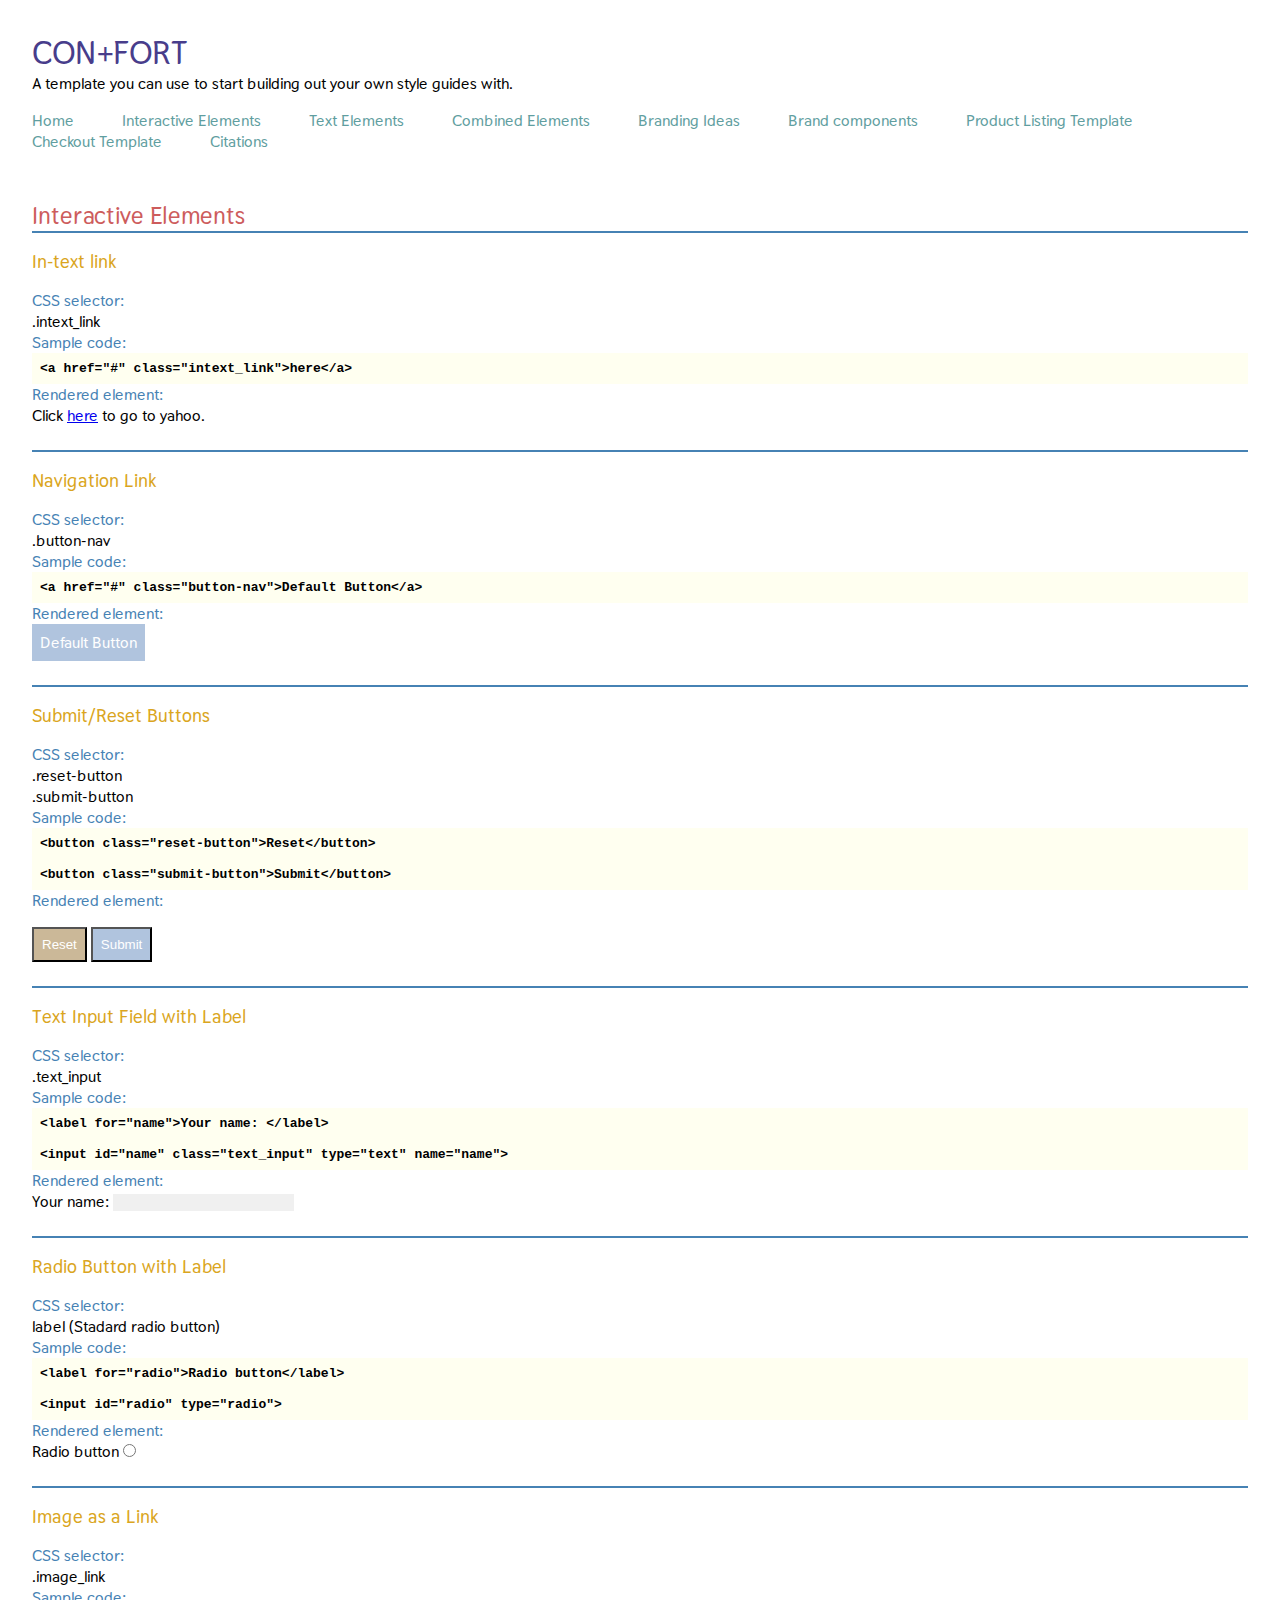
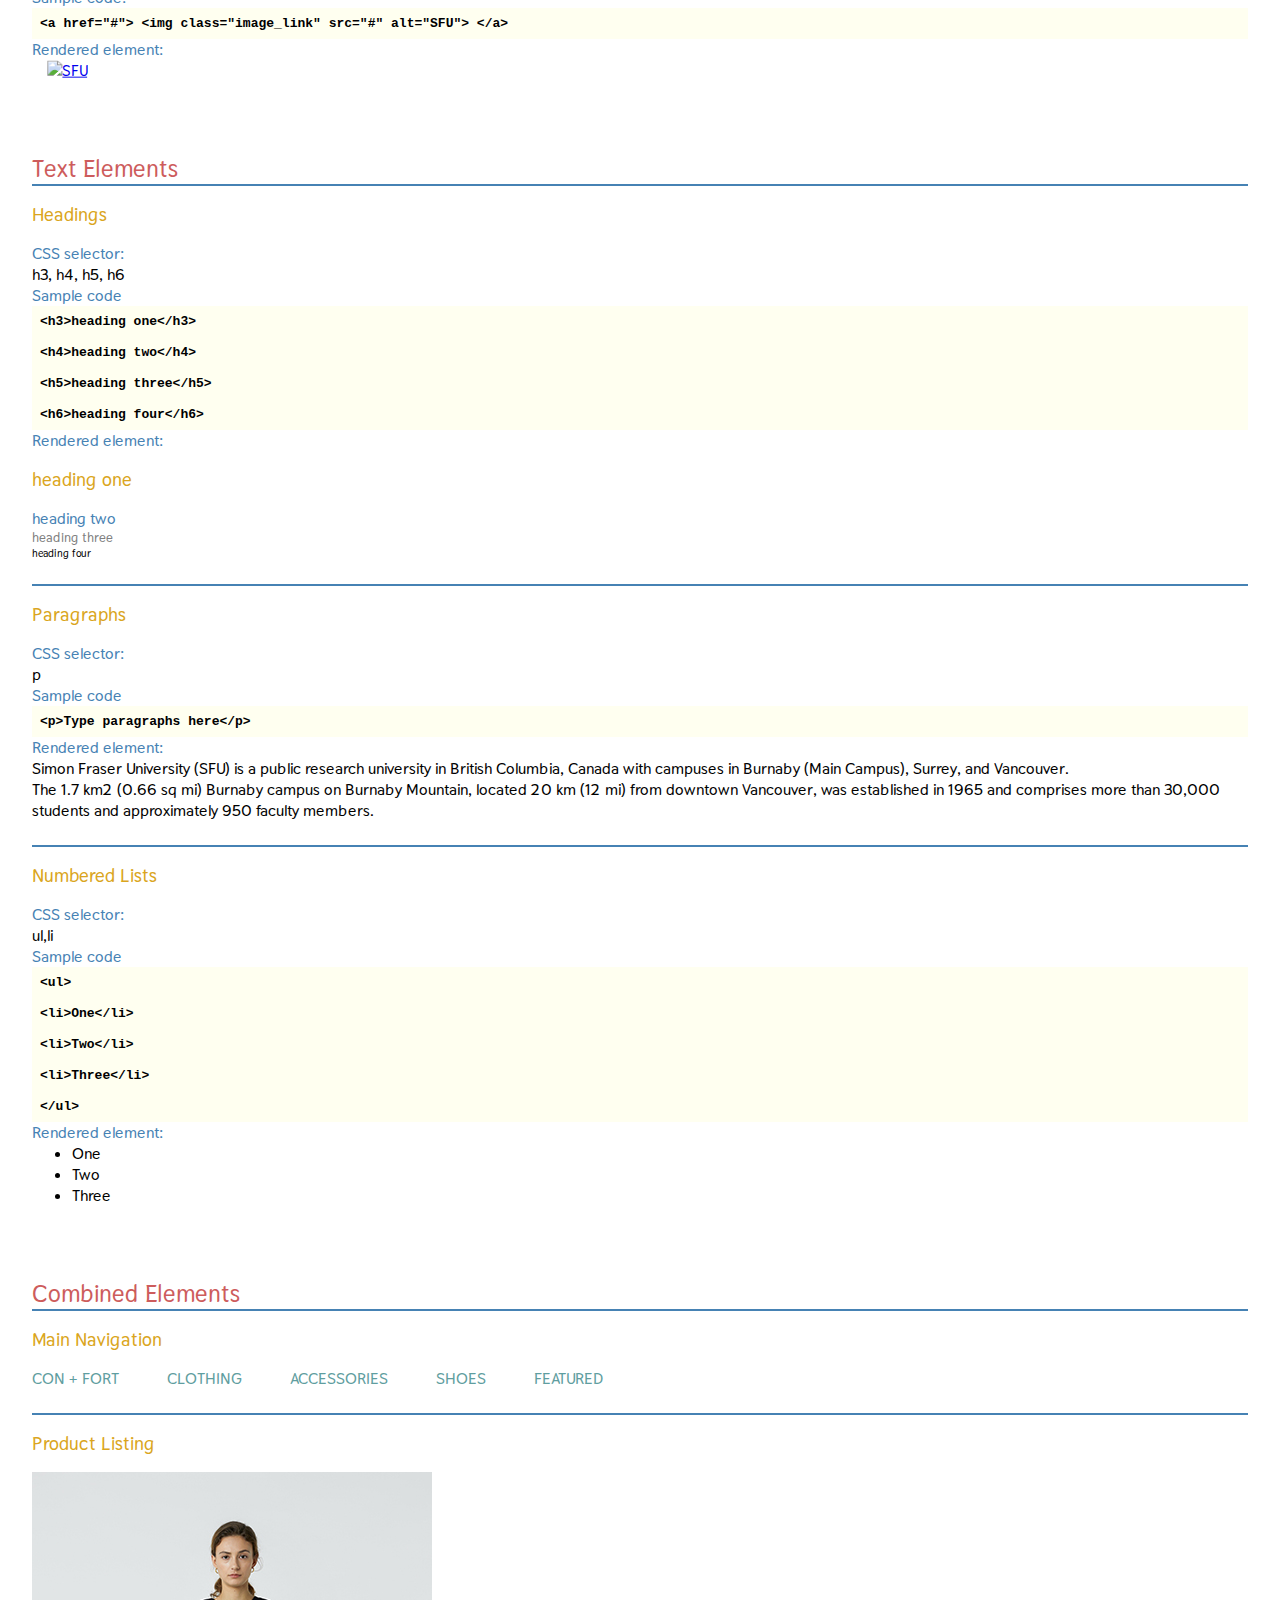
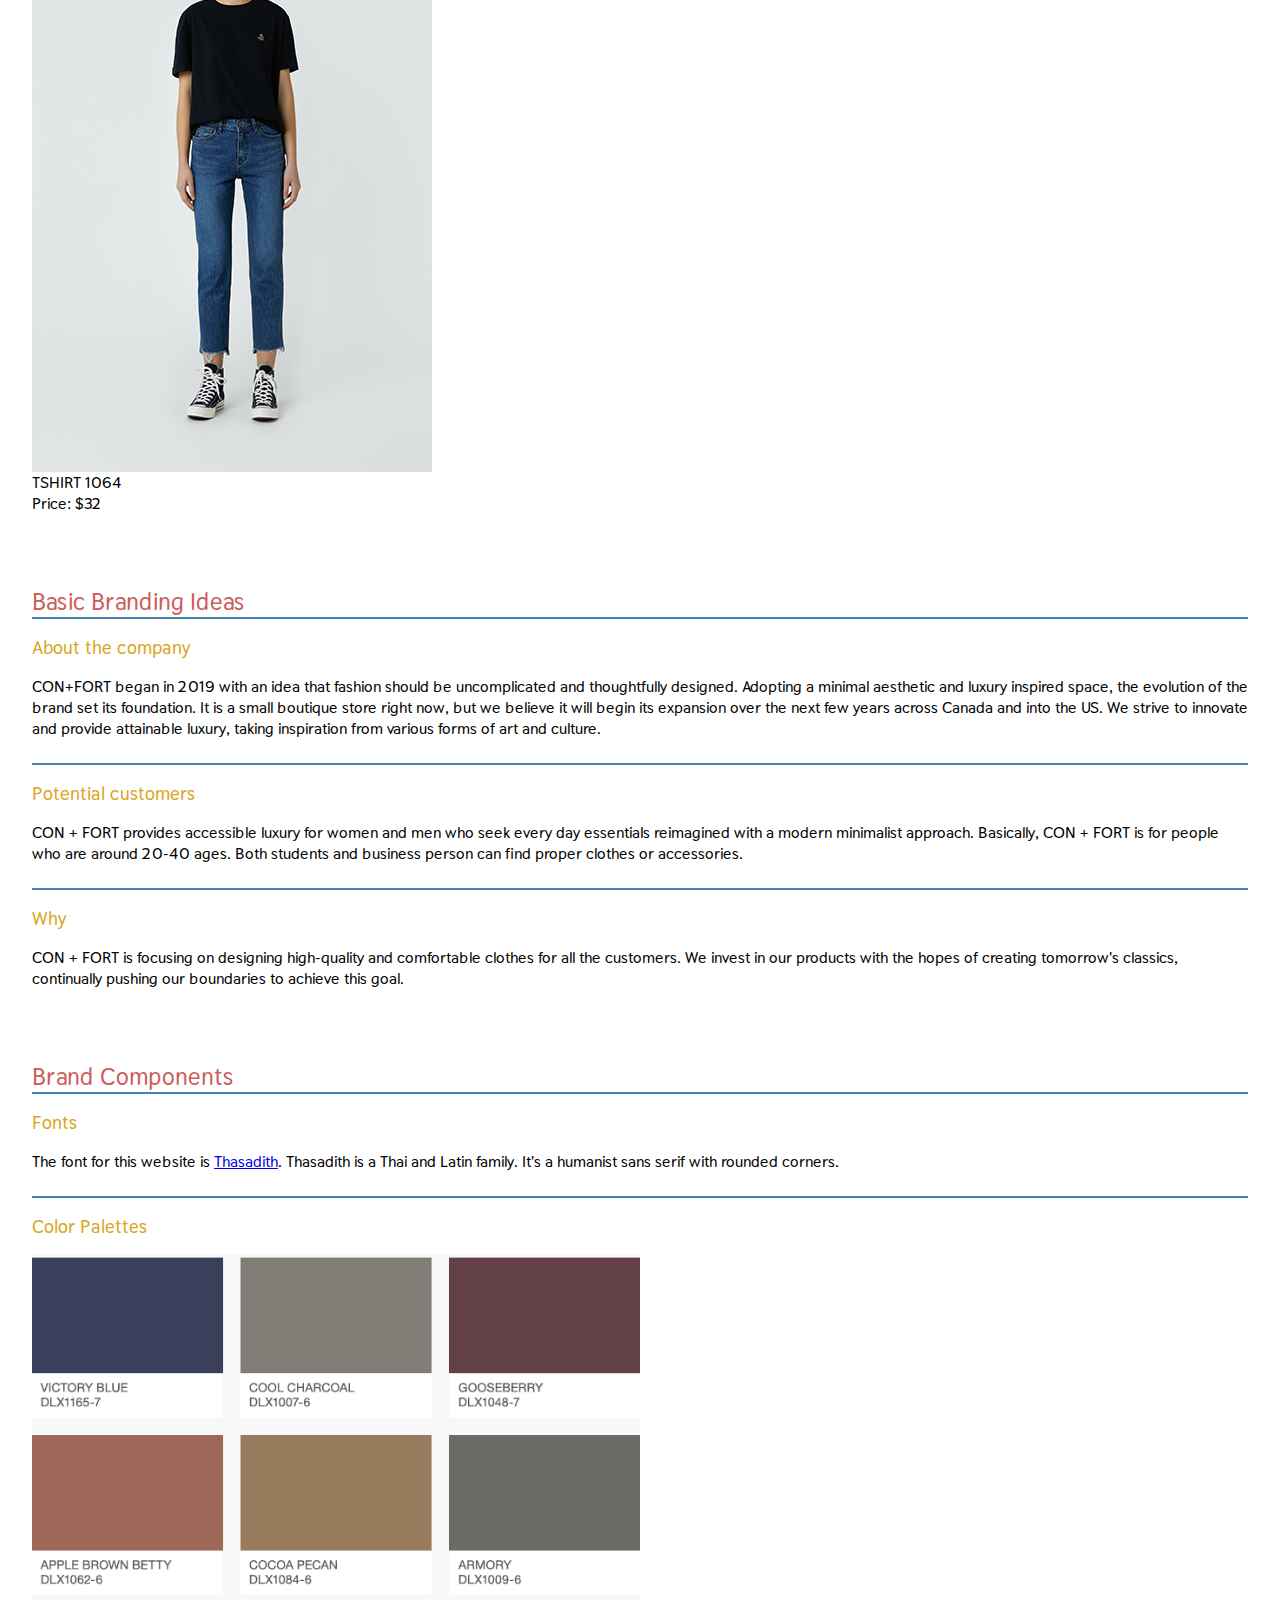
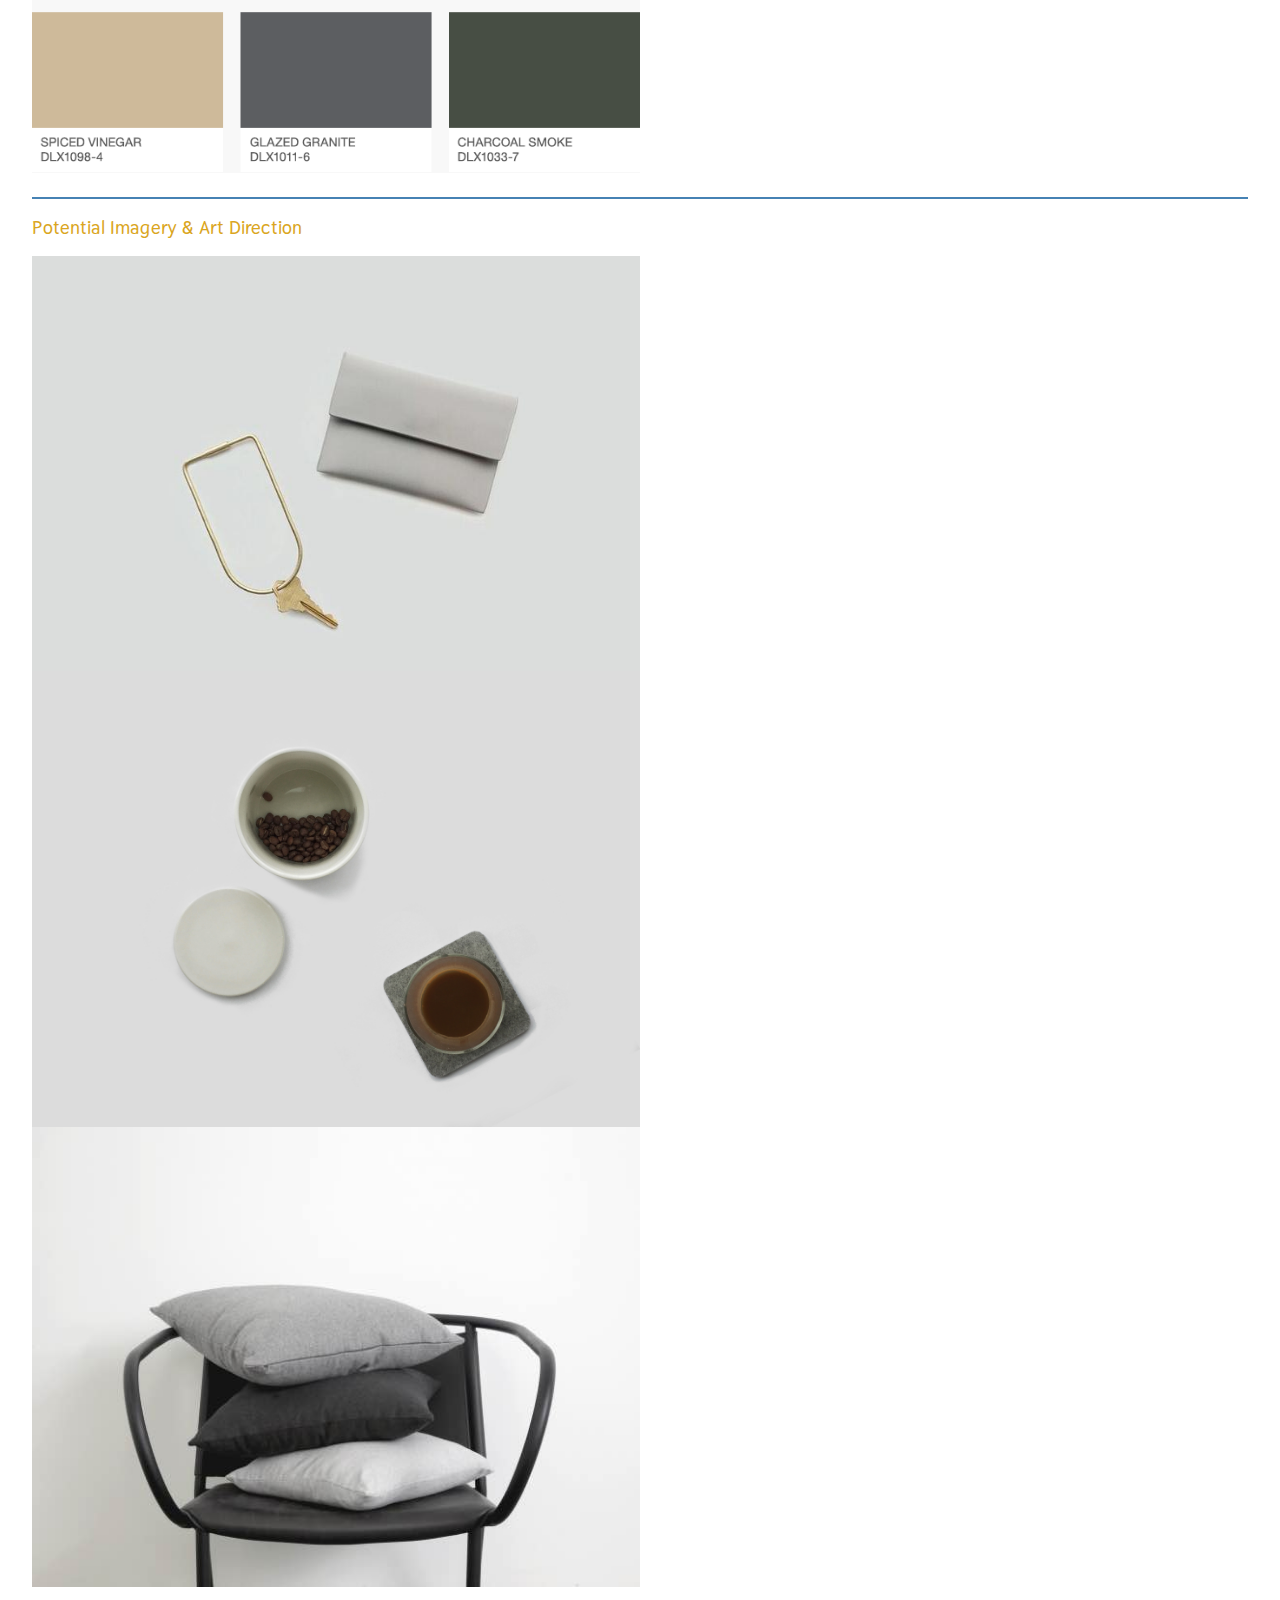
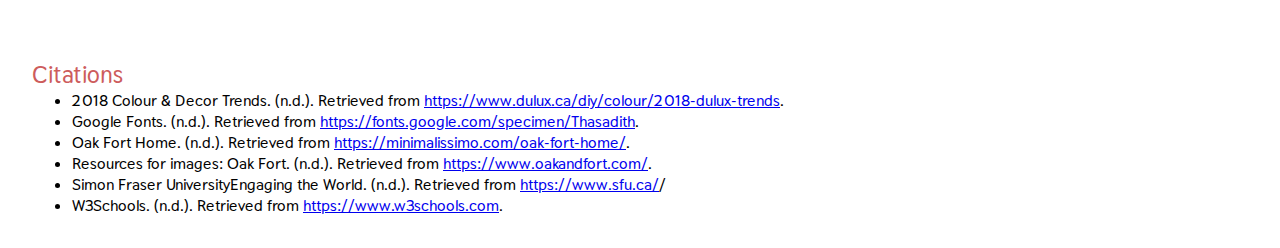
==== index.html @ d437ab84 "add p1 style guide" ====
<!DOCTYPE html>
<html lang="en">

<head>

  <meta charset="utf-8">
  <!-- <meta name="viewport" content="width=device-width, initial-scale=1.0"> -->
  <title>CON+FORT</title>

  <link href="css/main.css" rel="stylesheet">
  <link href="https://fonts.googleapis.com/css?family=Thasadith" rel="stylesheet">


</head>

<body>

  <header>
    <h1>CON+FORT</h1>

    <p>A template you can use to start building out your own style guides with.</p>

    <nav>
      <a href="index.html">Home</a>
      <a href="#interactive_elements">Interactive Elements</a>
      <a href="#text_elements">Text Elements</a>
      <a href="#combined_elements">Combined Elements</a>
      <a href="#branding_ideas">Branding Ideas</a>
      <a href="#brand_components">Brand components</a>
      <a href="product.html">Product Listing Template</a>
      <a href="checkout.html">Checkout Template</a>
      <a href="#citations">Citations</a>
    </nav>
  </header>

  <!--CITATIONS: TEXT:https://en.wikipedia.org/wiki/Simon_Fraser_University
  TUTORIALS:https://www.w3schools.com/html/html_links.asp-->
  <!-- INTERACTIVE ELEMENTS SECTION // -->
  <section id="interactive_elements">
    <h2>Interactive Elements</h2>


    <section class="element">
      <h3>In-text link</h3>
      <h4>CSS selector:</h4>
      <p>.intext_link</p>
      <h4>Sample code:</h4>
      <code>&lt;a href="#" class="intext_link"&gt;here&lt;/a&gt;</code>
      <h4>Rendered element:</h4>
      <!-- AN IN-TEXT LINK TO YAHOO.COM // -->
      <p>Click <a href="http://www.yahoo.com" class="intext_link">here</a> to go to yahoo.</p>
    </section>


    <!-- Default Button styling section -->
    <section class="element">

      <h3>Navigation Link</h3>

      <h4>CSS selector:</h4>
      <p>.button-nav</p>

      <h4>Sample code:</h4>
      <code>&lt;a href="#" class="button-nav"&gt;Default Button&lt;/a&gt;</code>

      <h4>Rendered element:</h4>
      <a href="#" class="button-nav">Default Button</a>

    </section>


    <section class="element">
      <h3>Submit/Reset Buttons</h3>
      <h4>CSS selector:</h4>
      <p>.reset-button</p>
      <p>.submit-button</p>

      <h4>Sample code:</h4>
      <code>&lt;button class="reset-button"&gt;Reset&lt;/button&gt;</code>
      <code>&lt;button class="submit-button"&gt;Submit&lt;/button&gt;</code>

      <h4>Rendered element:</h4>
      <button class="reset-button"> Reset </button>
      <button class="submit-button"> Submit </button>
    </section>


    <section class="element">
      <h3>Text Input Field with Label</h3>
      <h4>CSS selector:</h4>
      <p>.text_input</p>
      <h4>Sample code:</h4>
      <code>&lt;label for="name"&gt;Your name: &lt;/label&gt;</code>
      <code>&lt;input  id="name" class="text_input" type="text" name="name"&gt;</code>
      <h4>Rendered element:</h4>
      <!--ADD A LABEL TO ENTER YOUR NAME -->
      <label for="name">Your name:  </label>
      <input id="name" class="text_input" type="text" name="name">
    </section>


    <section class="element">
      <h3>Radio Button with Label</h3>
      <h4>CSS selector:</h4>
      <p>label (Stadard radio button)</p>
      <h4>Sample code:</h4>
      <code>&lt;label for="radio"&gt;Radio button&lt;/label&gt;</code>
      <code>&lt;input id="radio" type="radio"&gt;</code>
      <h4>Rendered element:</h4>
      <label for="radio">Radio button</label>
      <input id="radio" type="radio">
    </section>


    <section class="element">
      <h3>Image as a Link</h3>
      <h4>CSS selector:</h4>
      <p>.image_link</p>
      <h4>Sample code:</h4>
      <code>&lt;a href="#"&gt; &lt;img class="image_link" src="#" alt="SFU"&gt; &lt;/a&gt;</code>
      <h4>Rendered element:</h4>
      <!--A LINK TO SFU-->
      <a href="http://www.sfu.ca">
        <img class="image_link" src="http://www.cs.sfu.ca/~mark/sfu_logo.jpg" alt="SFU">
      </a>
    </section>
  </section>
  <!-- // INTERACTIVE ELEMENTS SECTION -->



  <!-- TEXT ELEMENTS SECTION // -->
  <section id="text_elements">
    <h2>Text Elements</h2>
    <!--FOUR HEADINGS-->
    <section class="element">
      <h3>Headings</h3>
      <h4>CSS selector:</h4>
      <p>h3, h4, h5, h6</p>
      <h4>Sample code</h4>
      <code>&lt;h3&gt;heading one&lt;/h3&gt;</code>
      <code>&lt;h4&gt;heading two&lt;/h4&gt;</code>
      <code>&lt;h5&gt;heading three&lt;/h5&gt;</code>
      <code>&lt;h6&gt;heading four&lt;/h6&gt;</code>
      <h4>Rendered element:</h4>
      <h3>heading one</h3>
      <h4>heading two</h4>
      <h5>heading three</h5>
      <h6>heading four</h6>
    </section>

    <section class="element">
      <h3>Paragraphs</h3>
      <h4>CSS selector:</h4>
      <p>p</p>
      <h4>Sample code</h4>
      <code>&lt;p&gt;Type paragraphs here&lt;/p&gt;</code>
      <h4>Rendered element:</h4>
      <p>Simon Fraser University (SFU) is a public research university in British Columbia, Canada with campuses in Burnaby (Main Campus), Surrey, and Vancouver. </p>
      <p>The 1.7 km2 (0.66 sq mi) Burnaby campus on Burnaby Mountain, located 20 km (12 mi) from downtown Vancouver, was established in 1965 and comprises more than 30,000 students and approximately 950 faculty members.  </p>
    </section>

    <section class="element">
      <h3>Numbered Lists</h3>
      <h4>CSS selector:</h4>
      <p>ul,li</p>
      <h4>Sample code</h4>
      <code>&lt;ul&gt;</code>
      <code>&lt;li&gt;One&lt;/li&gt;</code>
      <code>&lt;li&gt;Two&lt;/li&gt;</code>
      <code>&lt;li&gt;Three&lt;/li&gt;</code>
      <code>&lt;/ul&gt;</code>
      <h4>Rendered element:</h4>
      <ul>
        <li>One</li>
        <li>Two</li>
        <li>Three</li>
      </ul>
    </section>

  </section>
  <!-- // TEXT ELEMENTS SECTION -->



  <!-- COMBINED ELEMENTS SECTION // -->
  <section id="combined_elements">
    <h2>Combined Elements</h2>

    <section class="element">
      <h3>Main Navigation</h3>
      <nav>
        <a href="#interactive_elements">CON + FORT</a>
        <a href="#interactive_elements">CLOTHING</a>
        <a href="#interactive_elements">ACCESSORIES</a>
        <a href="#interactive_elements">SHOES</a>
        <a href="#interactive_elements">FEATURED</a>

      </nav>
    </section>

    <section class="element">
      <h3 id = "product_listing">Product Listing</h3>
      <img src="img/TShirt_Black.jpg" alt="Black T-shirt" >
      <p>TSHIRT 1064</p>
      <p>Price: $32</p>
    </section>

  </section>
  <!-- // COMBINED ELEMENTS SECTION -->

  <section id="branding_ideas">
    <h2>Basic Branding Ideas</h2>
    <section class = "element">
      <h3>About the company</h3>
      <p><b>CON+FORT</b> began in 2019 with an idea that fashion should be uncomplicated and thoughtfully designed. Adopting a minimal aesthetic and luxury inspired space, the evolution of the brand set its foundation. It is a small boutique store right now, but we believe it will begin its expansion over the next few years across Canada and into the US. We strive to innovate and provide attainable luxury, taking inspiration from various forms of art and culture.
      </p>
    </section>

    <section class = "element">
      <h3>Potential customers</h3>
      <p>CON + FORT provides accessible luxury for women and men who seek every day essentials reimagined with a modern minimalist approach. Basically, CON + FORT is for people who are around 20-40 ages. Both students and business person can
        find proper clothes or accessories.</p>
      </section>

      <section class = "element">
        <h3>Why</h3>
        <p>CON + FORT is focusing on designing high-quality and comfortable clothes for all the customers. We invest in our products with the hopes of creating tomorrow's classics, continually pushing our boundaries to achieve this goal.  </p>
      </section>
    </section>

    <section id="brand_components">
      <h2>Brand Components</h2>

      <section class = "element">
        <h3>Fonts</h3>
        <p>The font for this website is <a href = "https://fonts.google.com/specimen/Thasadith"><b>Thasadith</b></a>. Thasadith is a Thai and Latin family. It's a humanist sans serif with rounded corners.</p>
      </section>

      <section class = "element">
        <h3>Color Palettes</h3>
        <img src="img/color_palette.png" alt="Color Palette">
      </section>

      <section class = "element">
        <h3>Potential Imagery & Art Direction</h3>
        <img src="img/direction1.jpg" alt="art direction">
        <img src="img/direction2.jpg" alt="art direction">
        <img src="img/direction3.jpg" alt="art direction">
      </section>
    </section>


    <section id="citations">
      <h2>Citations</h2>

      <ul>
        <li>2018 Colour & Decor Trends. (n.d.). Retrieved from <a href="https://www.dulux.ca/diy/colour/2018-dulux-trends">https://www.dulux.ca/diy/colour/2018-dulux-trends</a>.</li>
        <li>Google Fonts. (n.d.). Retrieved from <a href="https://fonts.google.com/specimen/Thasadith">https://fonts.google.com/specimen/Thasadith</a>.</li>
        <li>Oak Fort Home. (n.d.). Retrieved from <a href="https://minimalissimo.com/oak-fort-home/">https://minimalissimo.com/oak-fort-home/</a>.</li>
        <li>Resources for images: Oak Fort. (n.d.). Retrieved from  <a href="https://www.oakandfort.com/">https://www.oakandfort.com/</a>.</li>
        <li>Simon Fraser UniversityEngaging the World. (n.d.). Retrieved from <a href="https://www.sfu.ca/">https://www.sfu.ca/</a>/</li>
        <li>W3Schools. (n.d.). Retrieved from  <a href="https://www.w3schools.com">https://www.w3schools.com</a>.</li>
      </ul>

    </section>



  </body>
  </html>
---- css/main.css ----
/*
  STYLE GUIDE STYLING
  Default styling for the style guide
*/
*, *::after, *::before {
  margin: 0;
  box-sizing: border-box;
}

body {
  font-family: 'Thasadith', sans-serif;
  font-weight: bolder;
  padding: 2rem;
}
nav {
  margin-top: 1rem;
  display: flex;
  flex-wrap: wrap;
}
nav a {
  color: rgb(95, 158, 160);
  text-decoration: none;
  margin-right: 3rem;
  font-weight: bold;
  font-size: 1rem;
  display: inline-block;
}

nav a:hover, nav a:focus {
  color: rgb(100,149,210);
  text-decoration: underline;
}

.intext_link:hover, .intext_link:focus {
  color: rgb(0, 139, 139);
  text-decoration: underline;
}

.element {
  padding-bottom: 1.5rem;
  border-top-width: 0.15rem;
  border-top-style:double;
  border-top-color: rgb(70, 130, 180);

}

h1 {
  font-weight: bold;
  color: rgb(72,61,139);
}

h2 {
  margin-top: 3rem;
  color: rgb(205,92,92);
}

h3 {
  margin-top: 1rem;
  margin-bottom: 1rem;
  color: rgb(218,165,32);
}

h4 {
  /* margin-bottom: 0.25rem; */
  color: rgb(70, 130, 180);
}

h5 {
  color: rgb(128,128,128);
}
p {
  margin-top: 0;

}

code {
  background-color: rgb(255, 255, 240);
  padding: 0.5rem;
  display: block;
}

/*
  INTERACTIVE ELEMENTS -------------------
*/

/* Styling for the navigation button */
button {
  margin-top: 1rem;
}
.button-nav {
  display: inline-block;
  padding: 0.5rem;
  color: white;
  background-color: rgb(176, 196, 222);
  text-decoration: none;
  transition-property: background-color;
  transition-duration: 0.5s;
}

.button-nav:hover, .button-nav:focus {
  background-color: rgb(200,200,200);
}

.reset-button {
  display: inline-block;
  padding: 0.5rem;
	color: white;
	background-color: rgb(203, 184, 152);
	text-decoration: none;
  transition-property: background-color;
	transition-duration: 0.5s;
}

.reset-button:hover, .reset-button:active, .reset-button:focus {
	background-color: rgb(173,216,230);
	border-radius: 0.4rem;
}

.submit-button{
  display: inline-block;
  padding: 0.5rem;
	color: white;
	background-color: rgb(176, 196, 222);
	text-decoration: none;
  transition-property: background-color;
	transition-duration: 0.5s;
}

.submit-button:hover, .submit-button:active, .submit-button:focus {
	background-color: rgb(173,216,230);
	border-radius: 0.4rem;
}

.image_link {
  transition: transform 0.5s;
  transform: scale(0.95);
}

.image_link:hover, .image_link:focus{
  transform: scale(1);
}

img {
  max-width: 50%;
  height: auto;
  display: block;
}

div {
  margin-bottom: 0.5rem;
  display:block;
}

/*Animation of text input */
.text_input {
  border: 0;
  background: rgb(240,240,240);
}

.text_input:hover, .text_input:focus {
  background: rgb(240,248,255);
}

.product{
  margin-top:  2rem;
  margin-bottom: 1rem;
}

.checkout {
  margin-top: 2rem;
  padding: 2rem;
  /* width: 220px;
  height: 320px; */
  background-color: rgb(240,248,255);
}

.checkout-content {
  display: block;
}
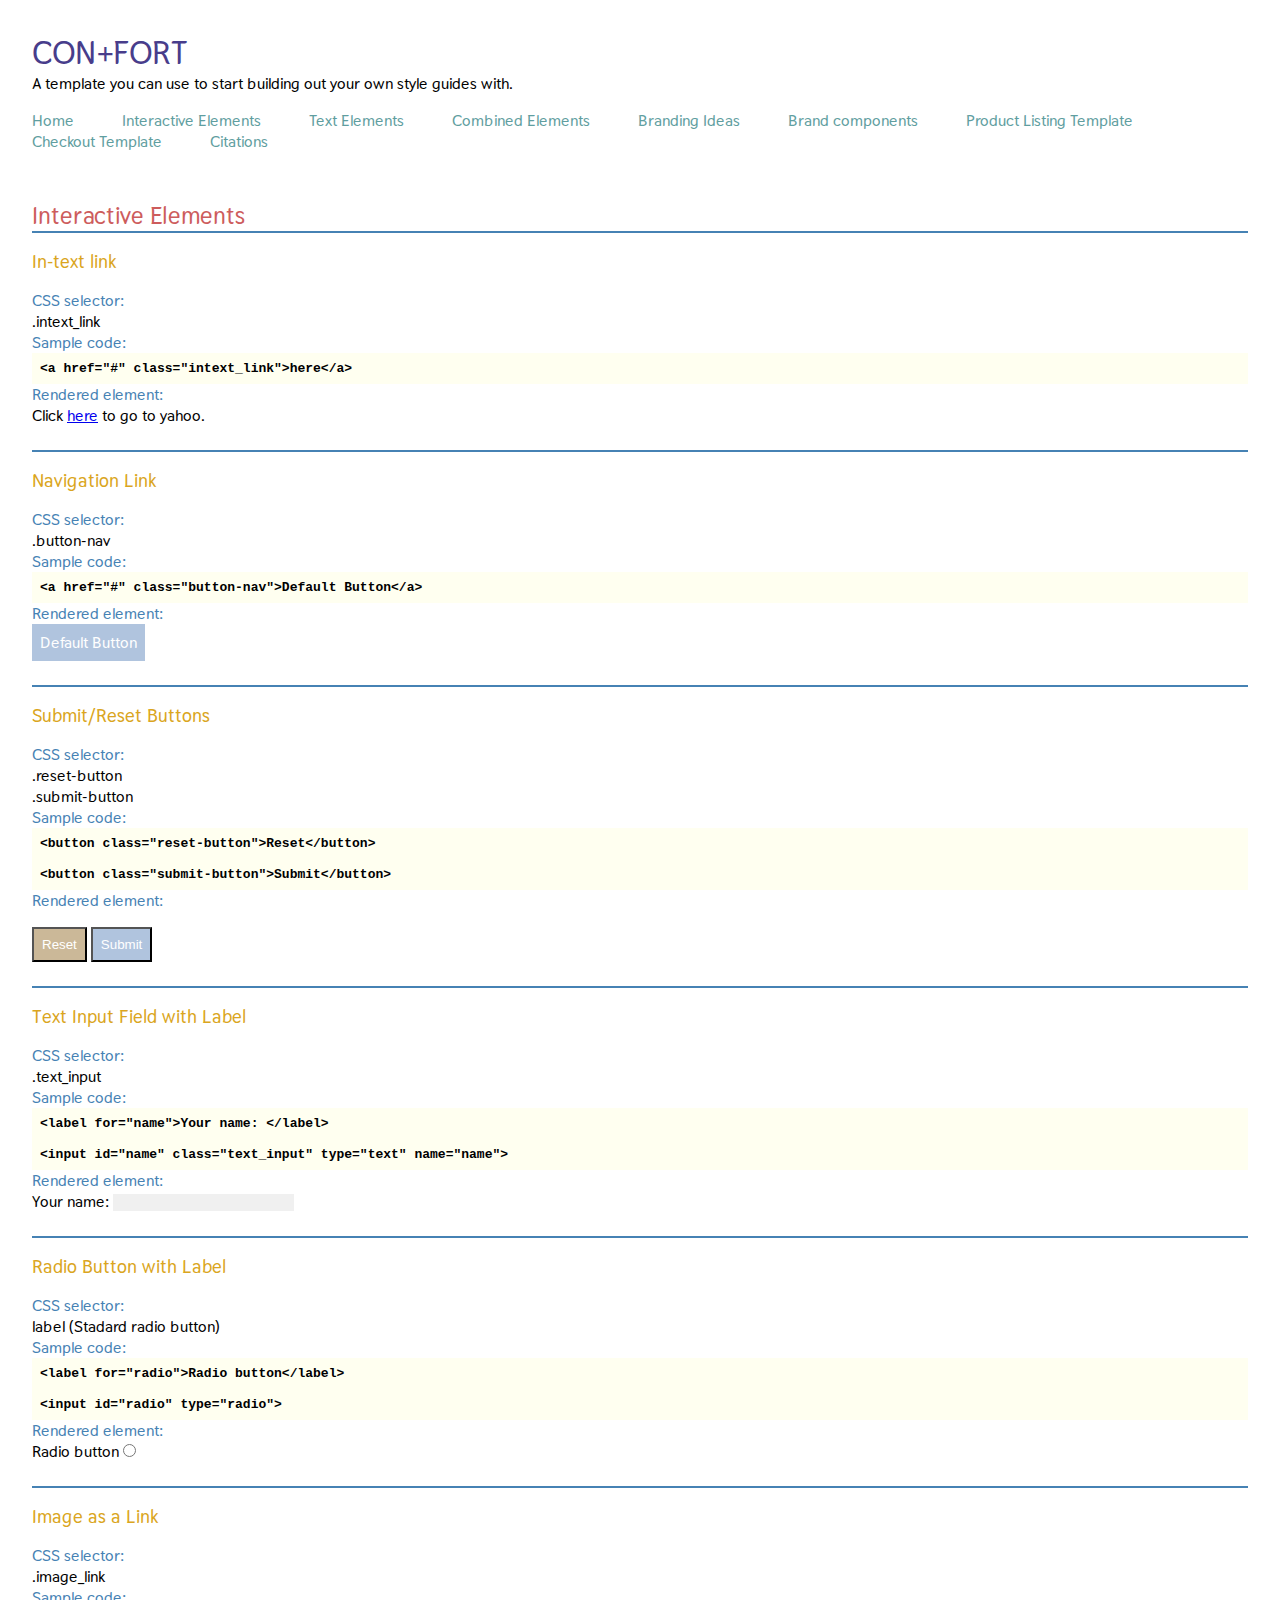
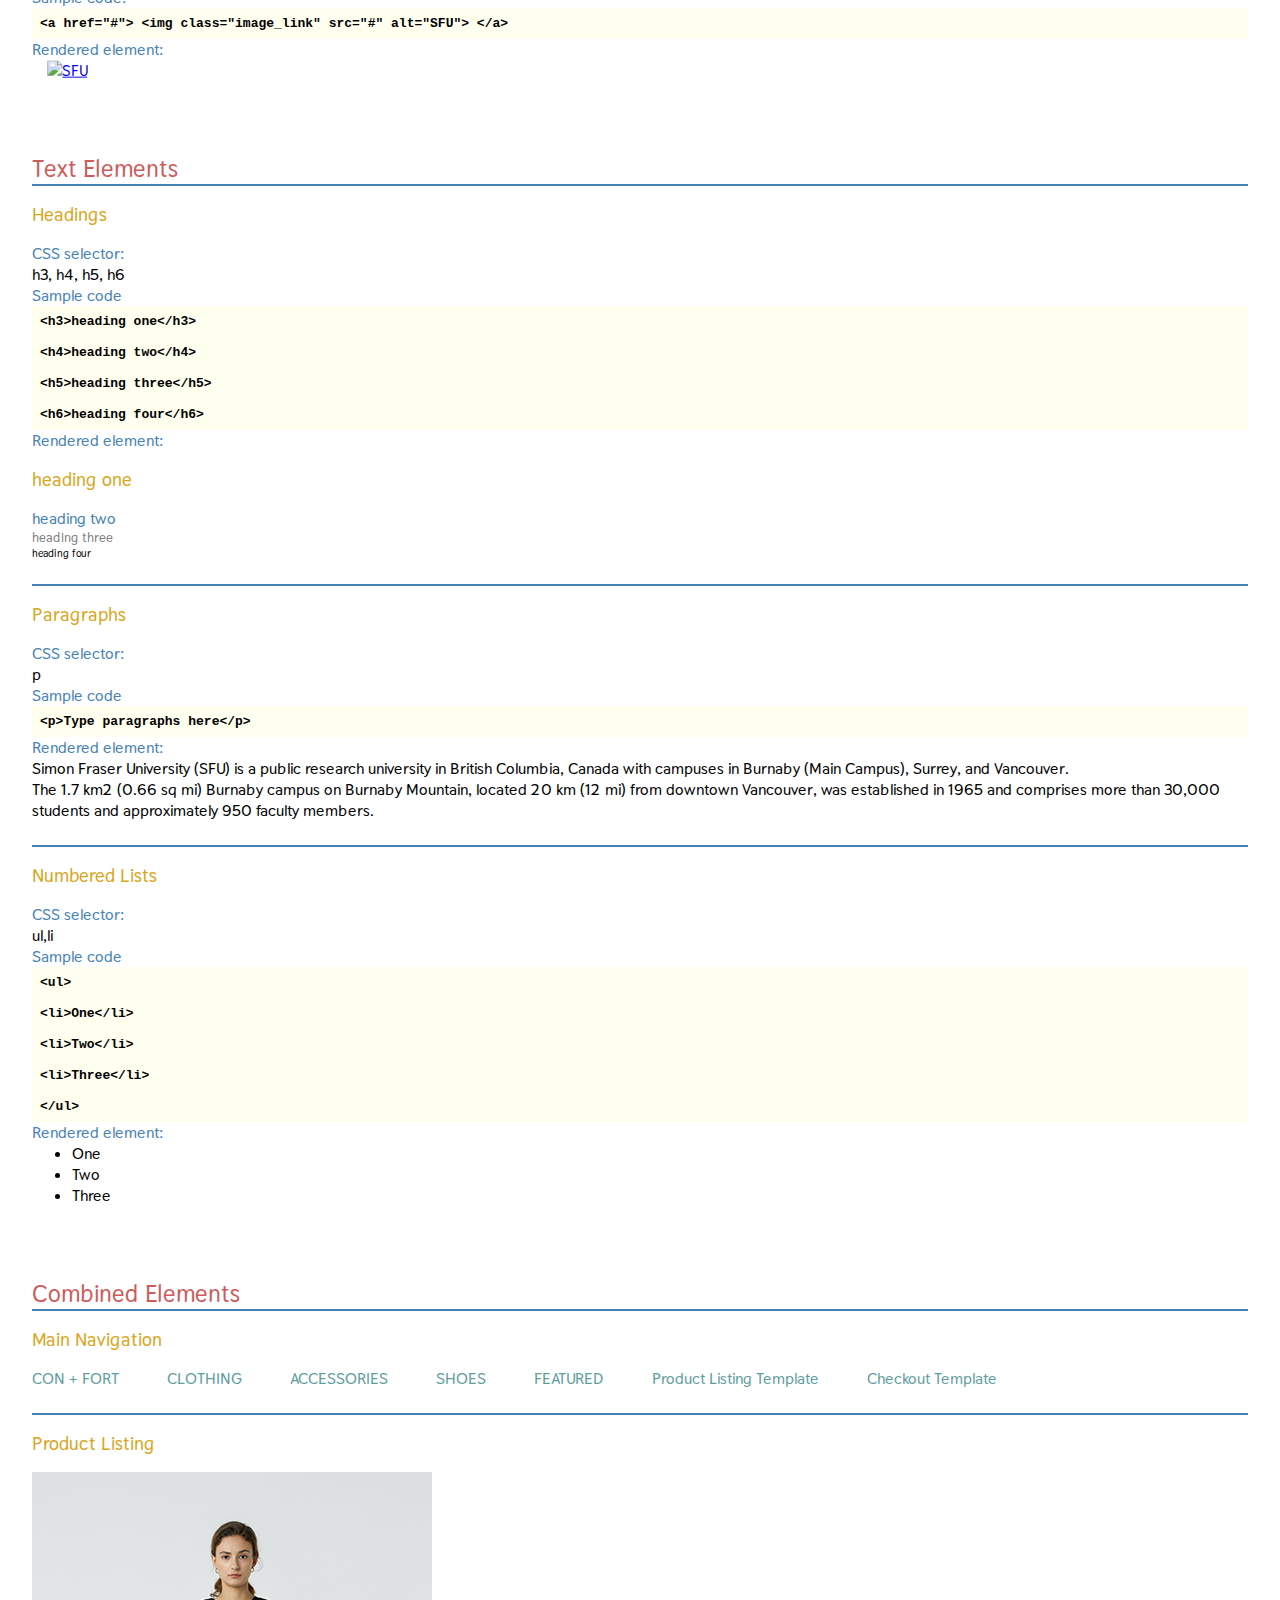
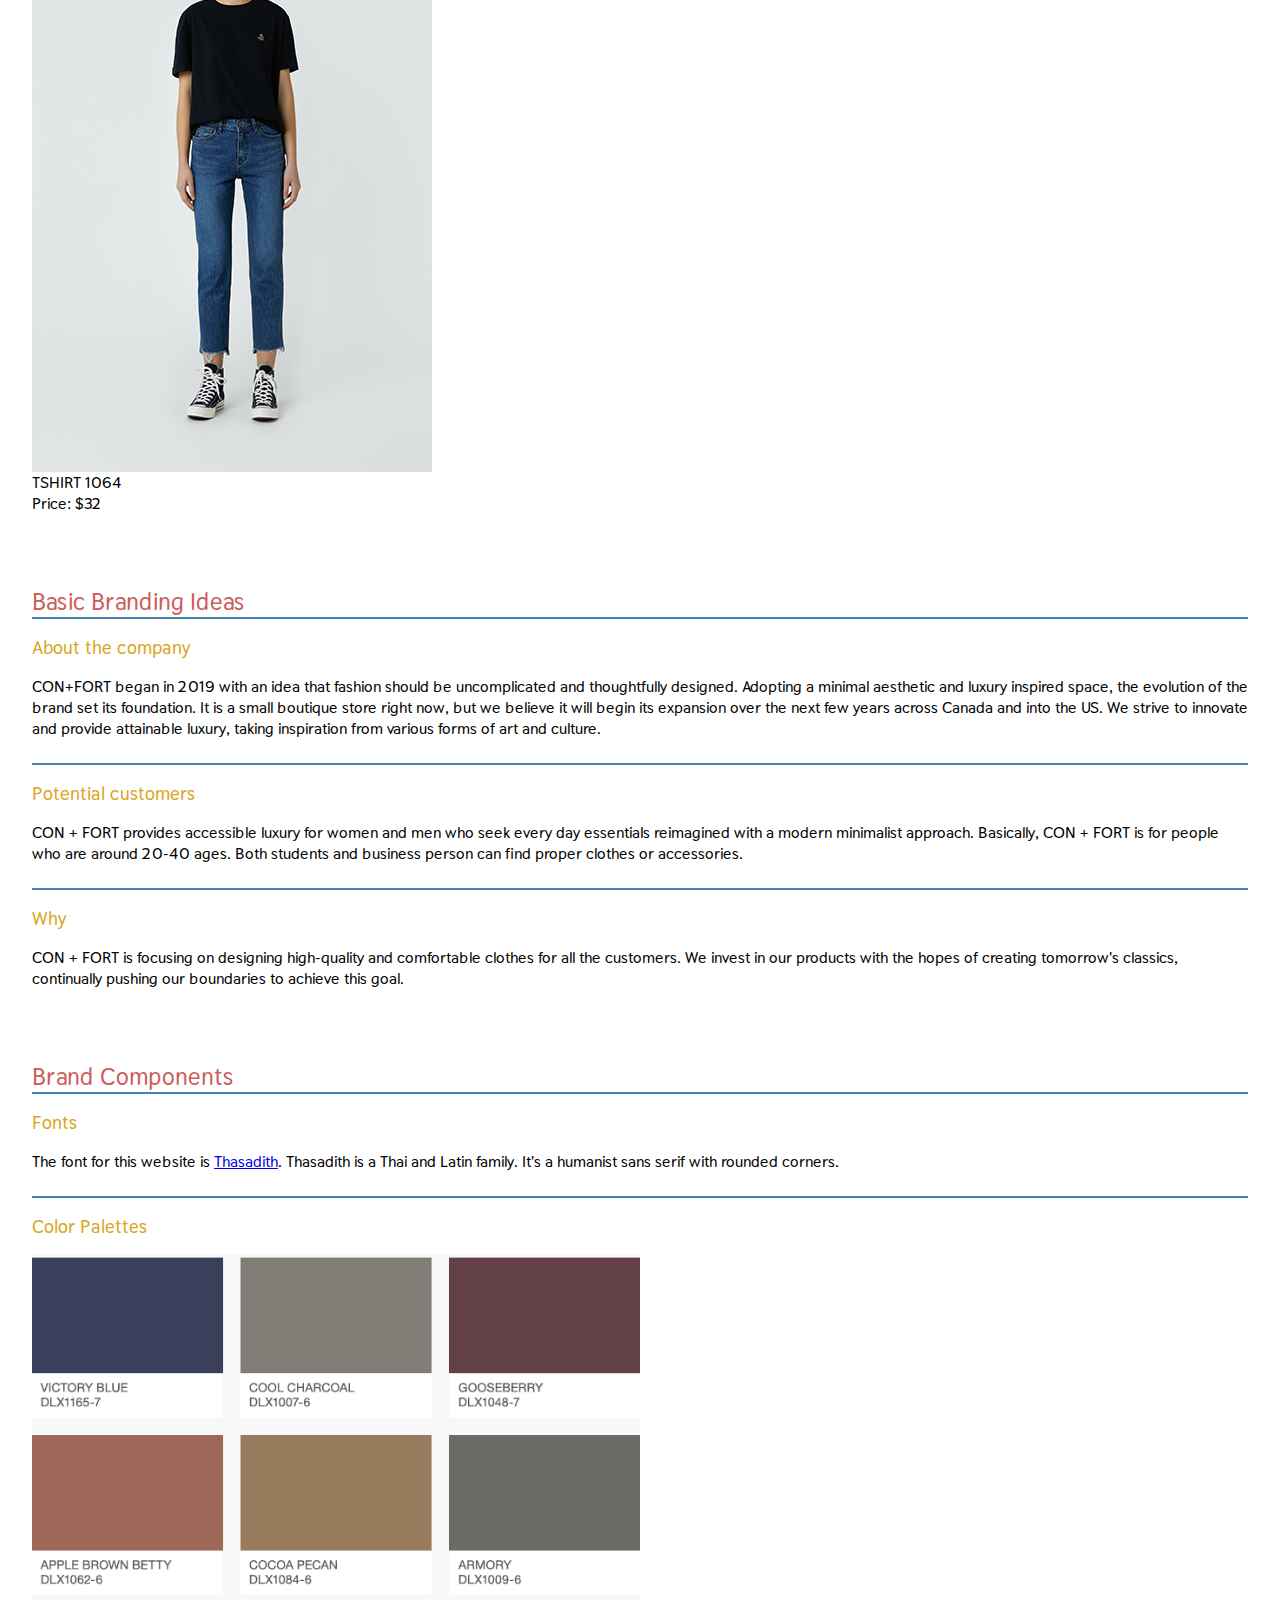
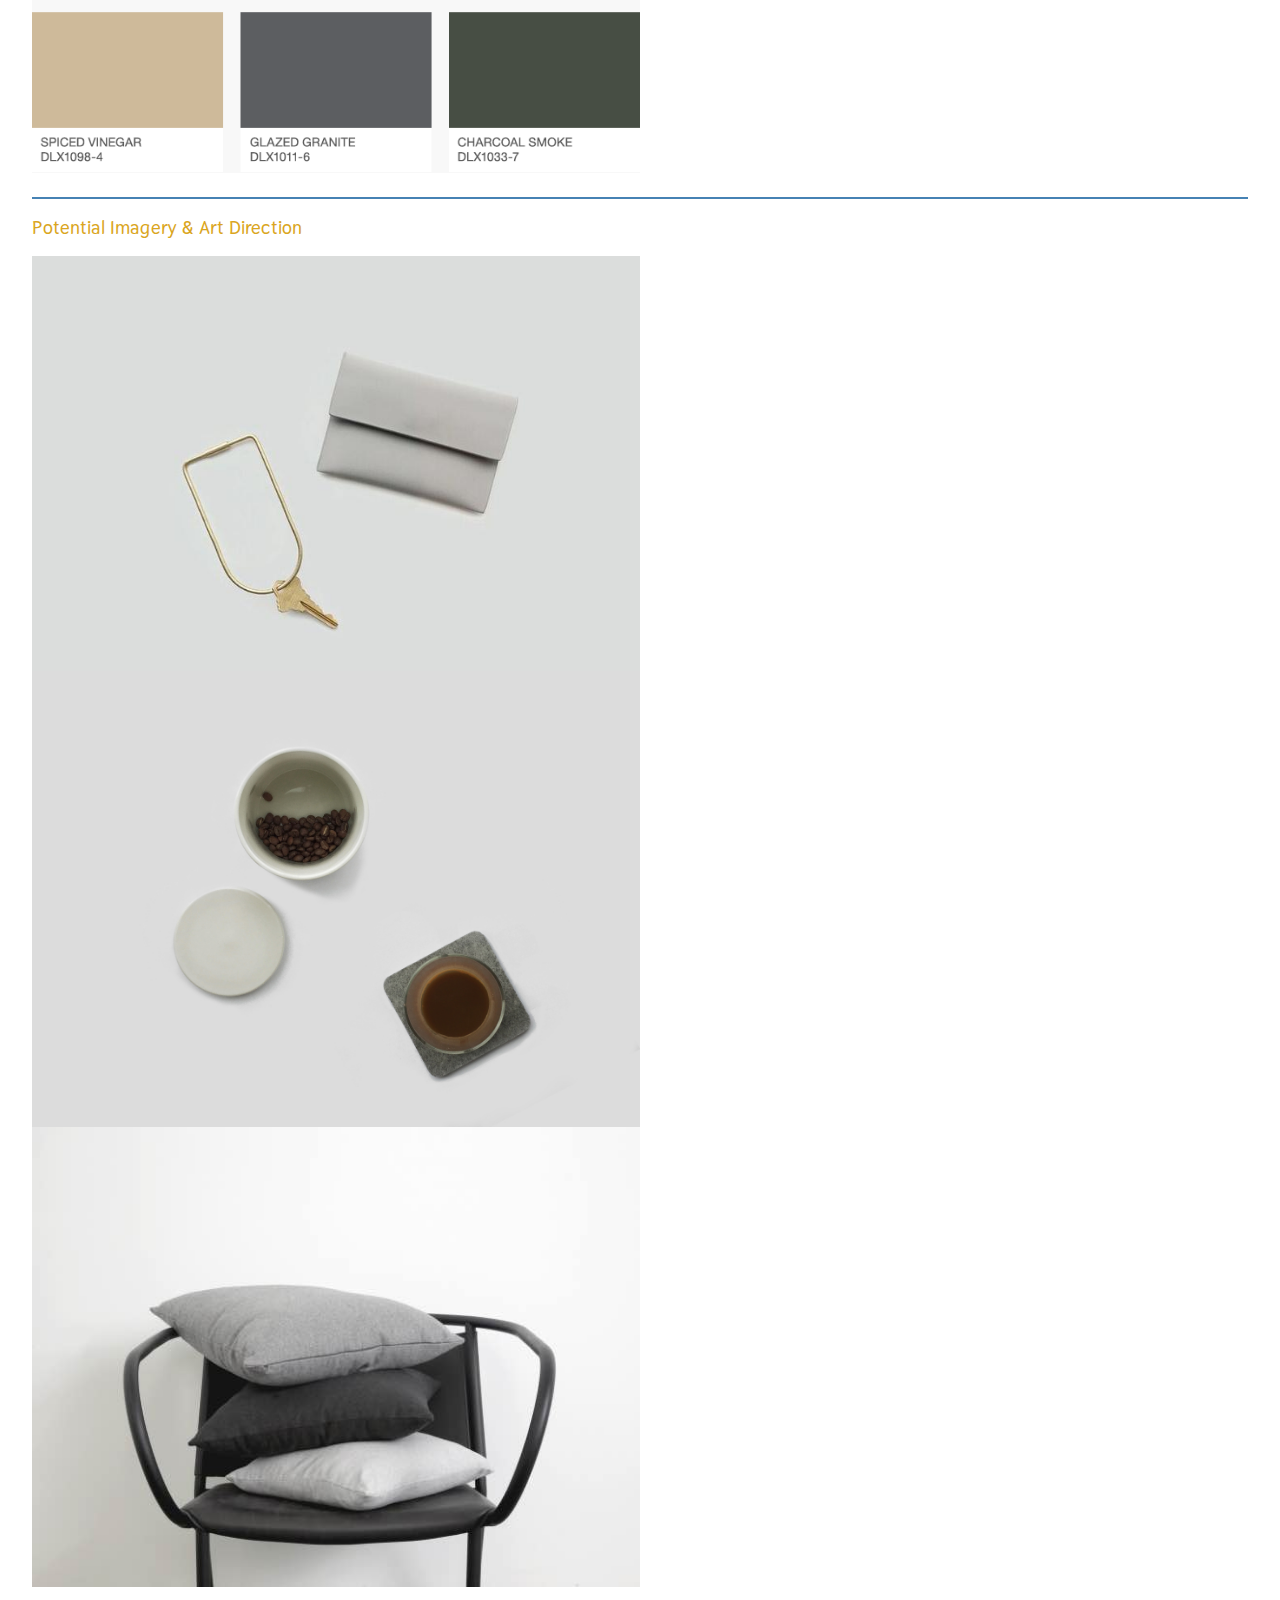
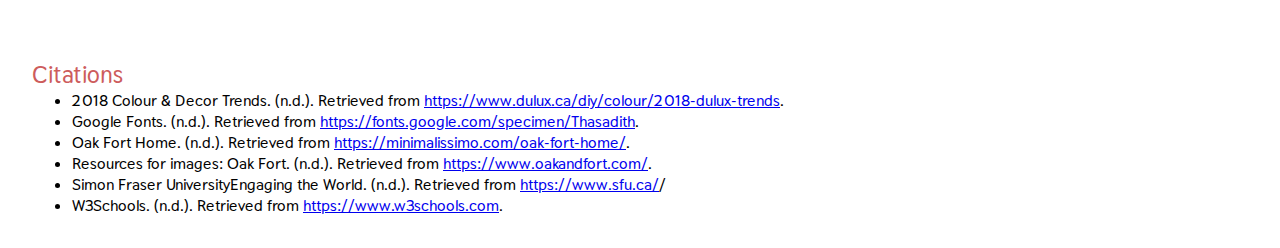
==== commit 5da7fc99: "change nav" ====
--- a/index.html
+++ b/index.html
@@ -195,7 +195,8 @@
         <a href="#interactive_elements">ACCESSORIES</a>
         <a href="#interactive_elements">SHOES</a>
         <a href="#interactive_elements">FEATURED</a>
-
+        <a href="product.html">Product Listing Template</a>
+        <a href="checkout.html">Checkout Template</a>
       </nav>
     </section>
 
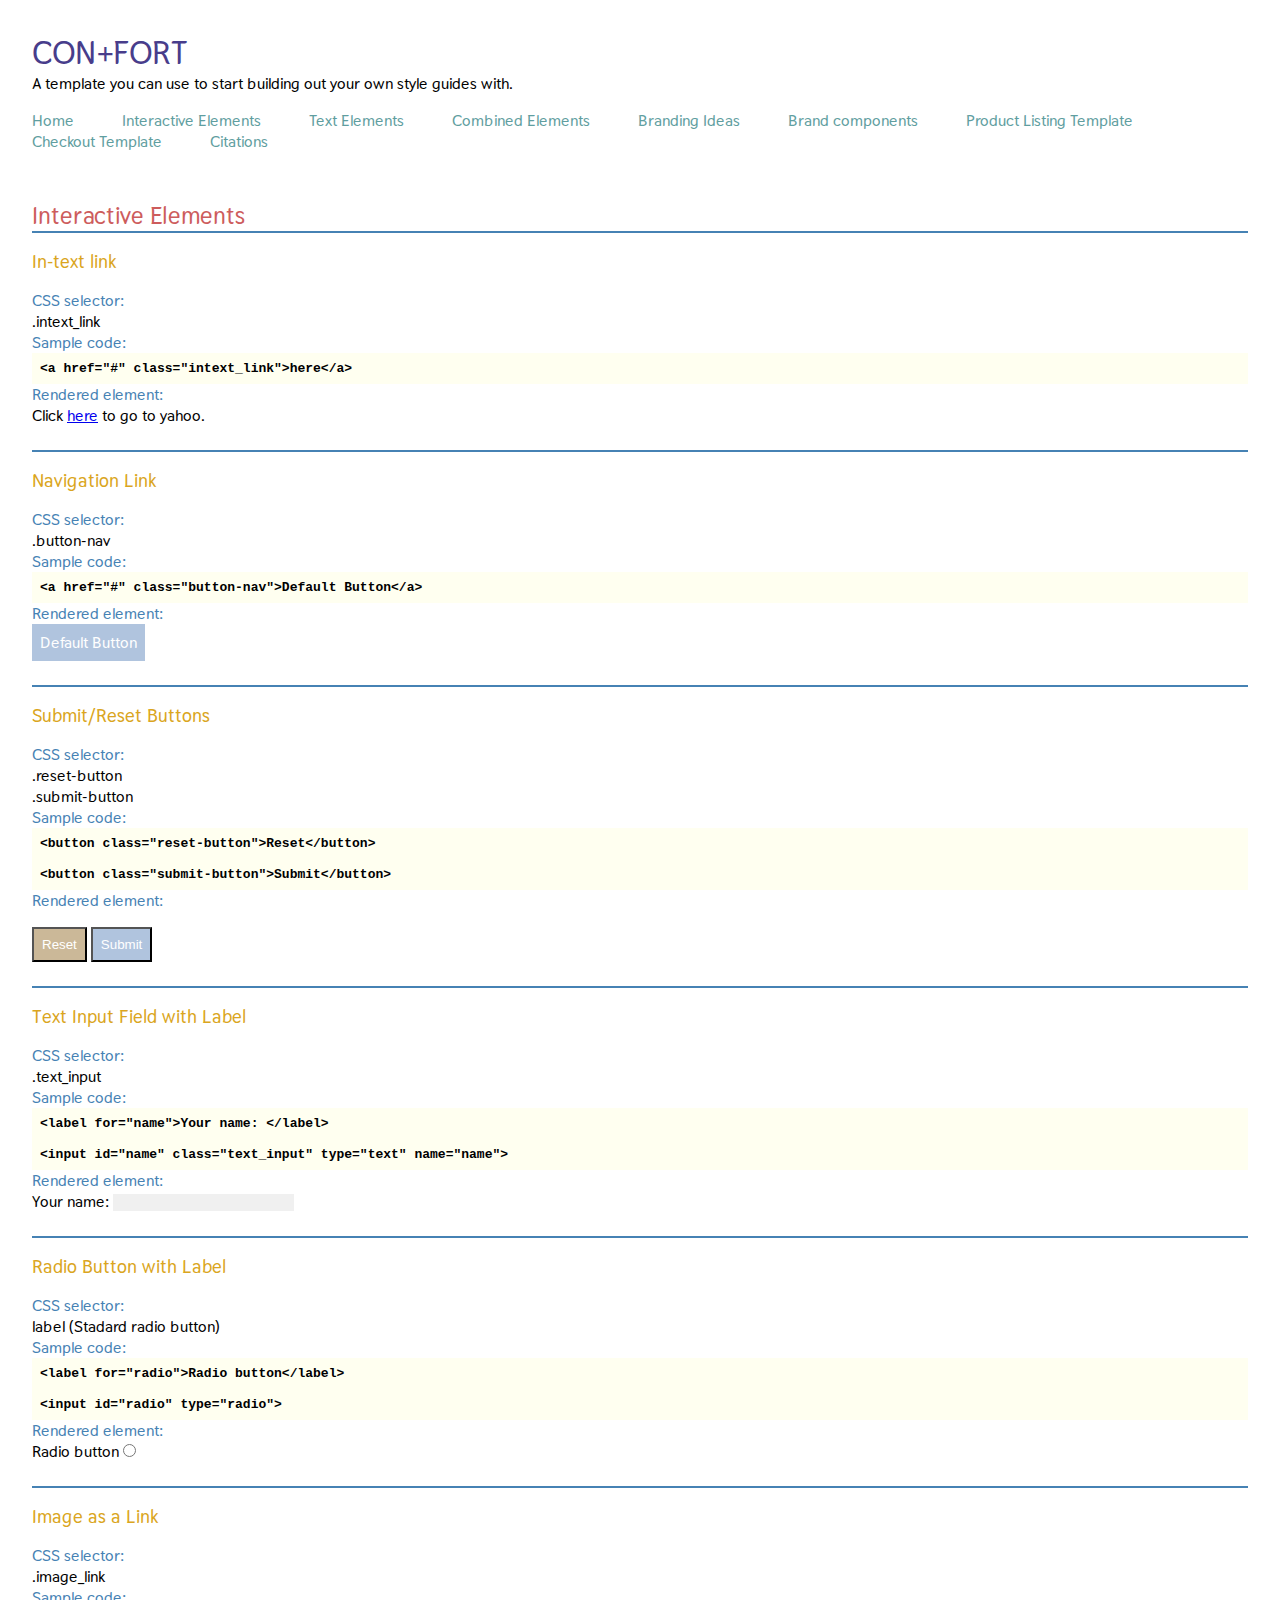
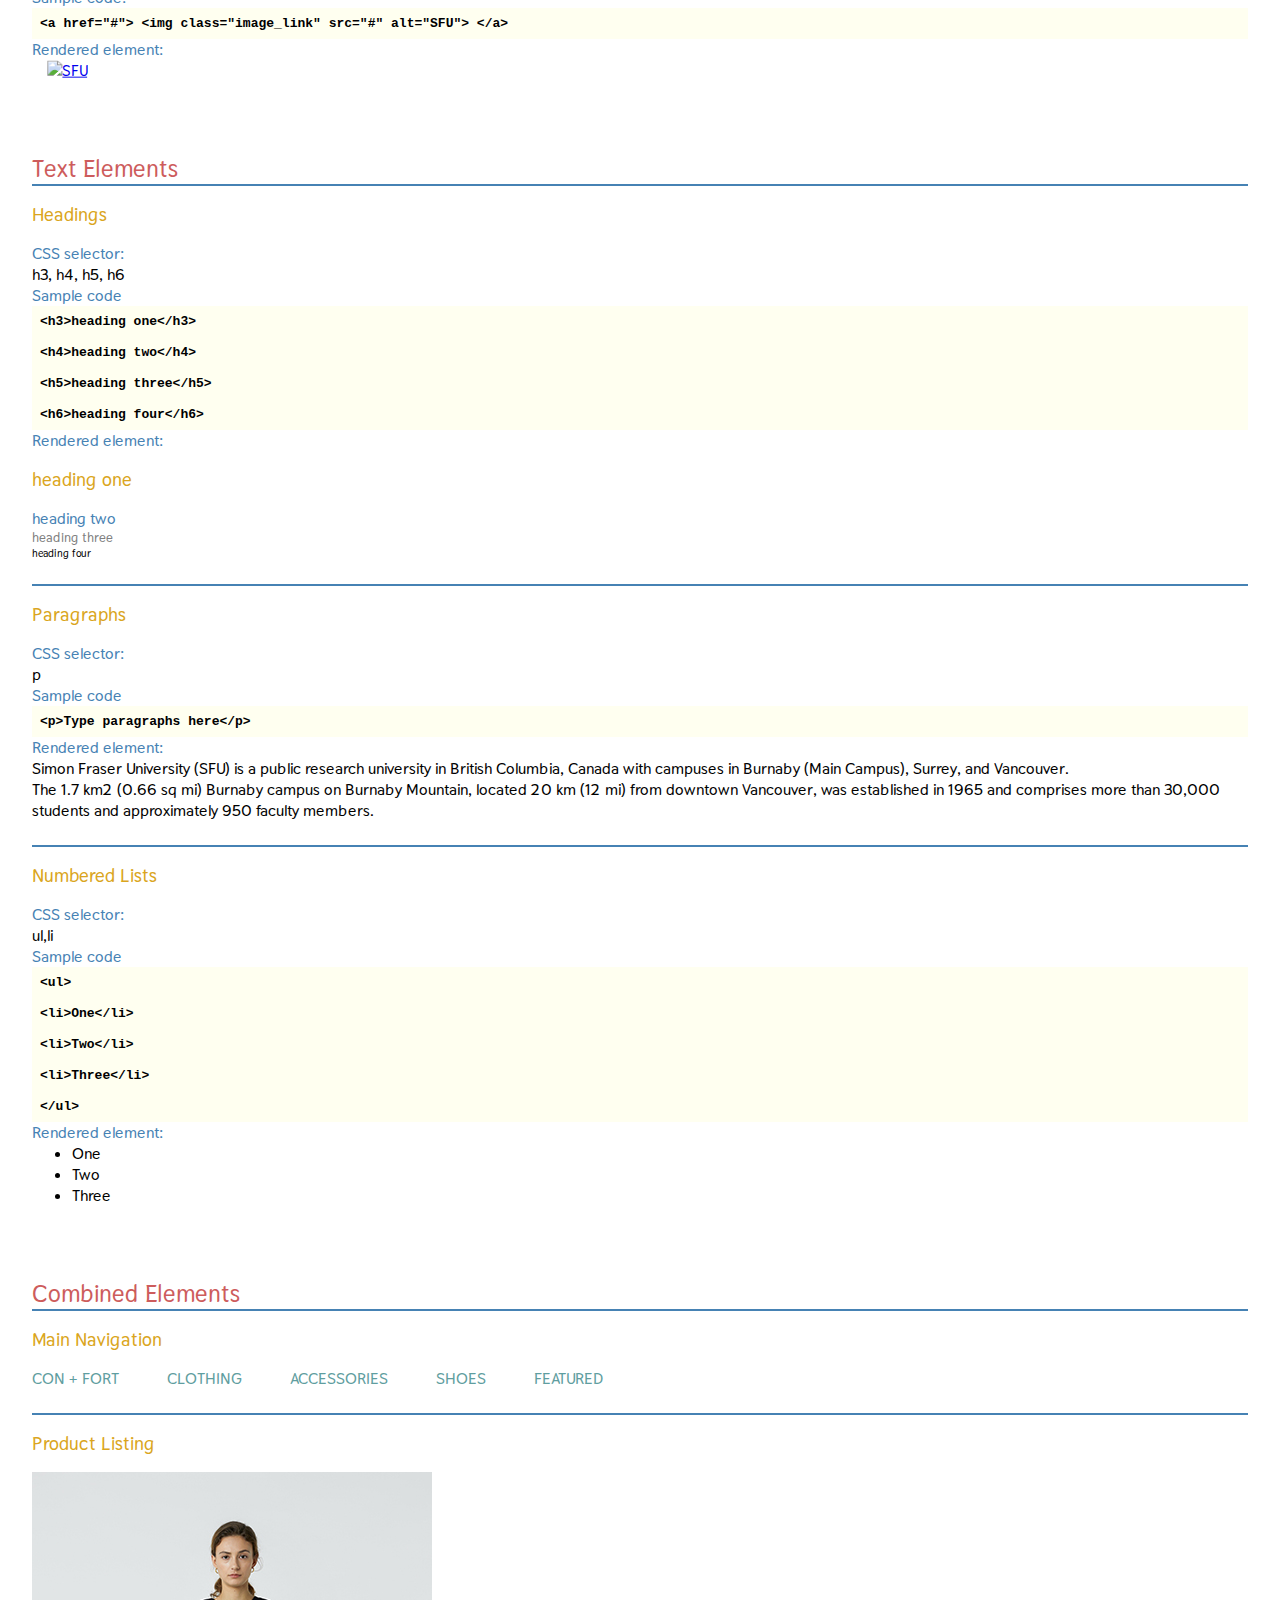
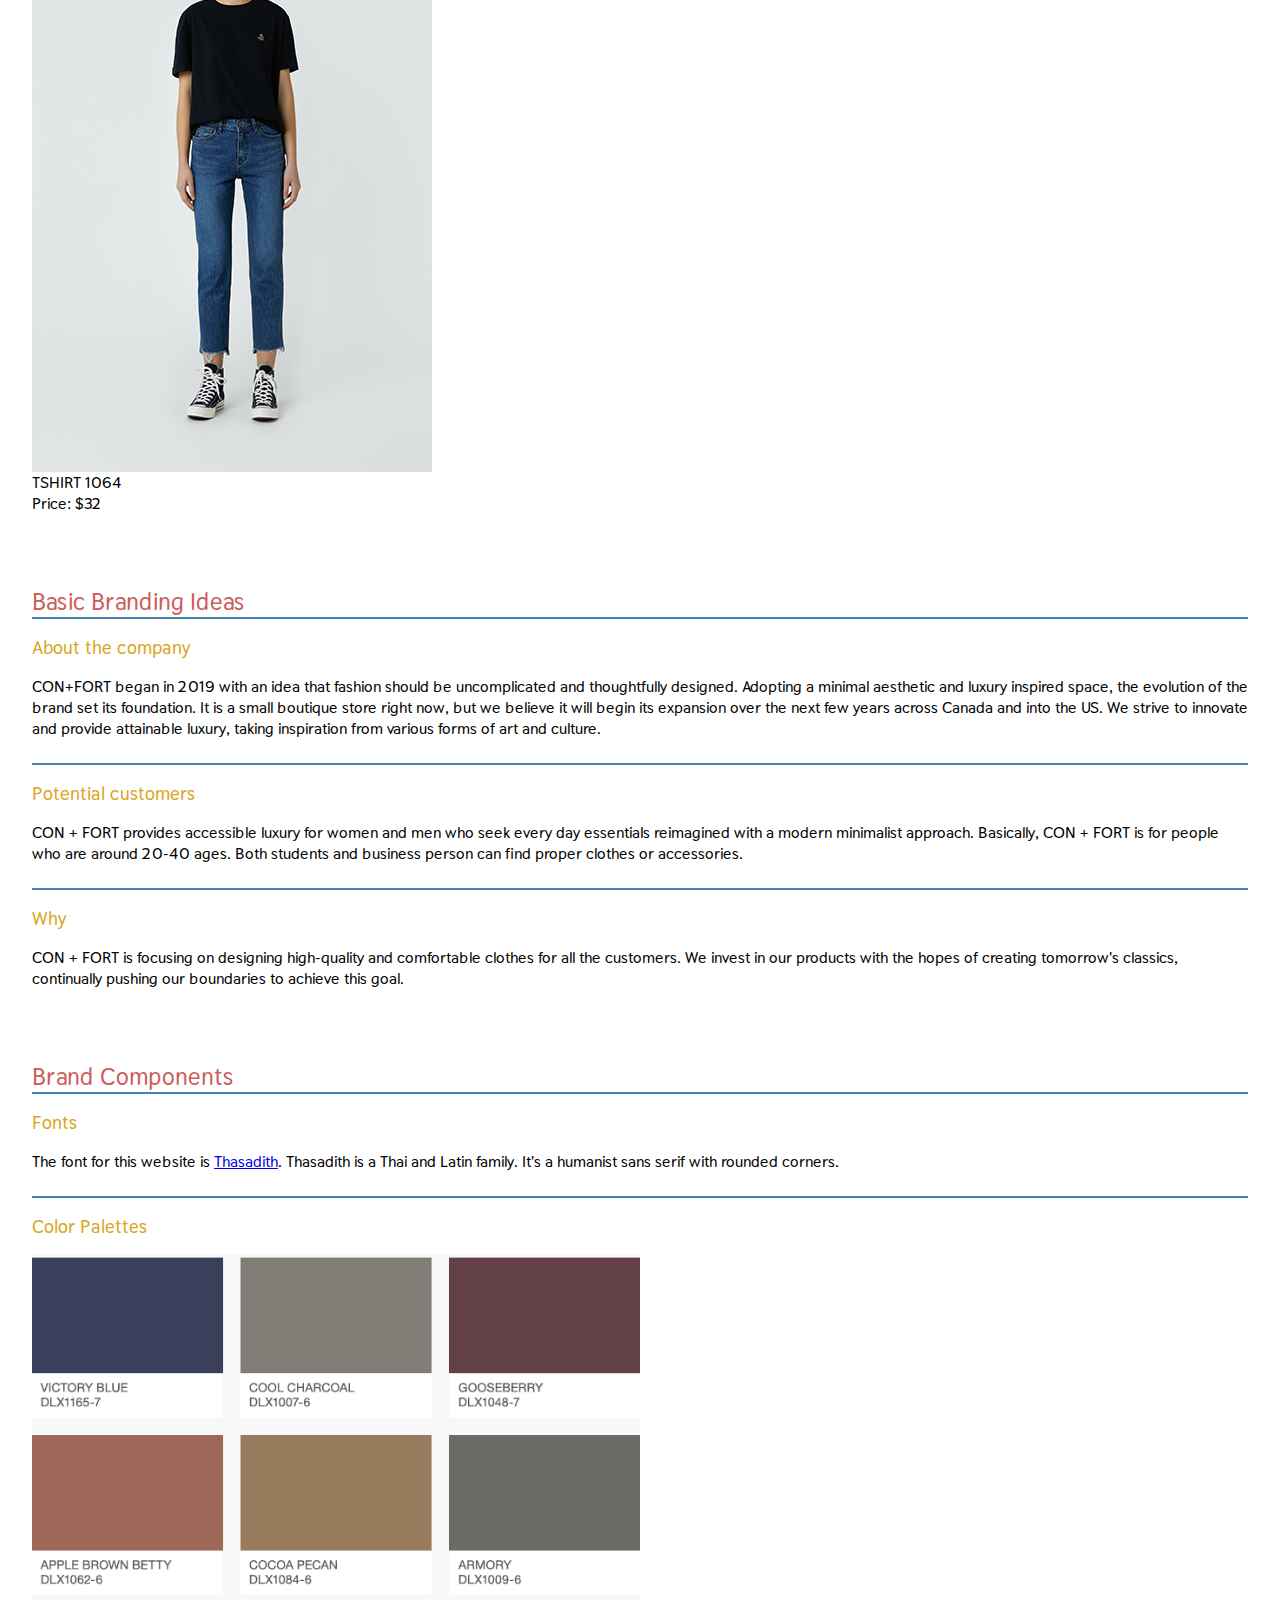
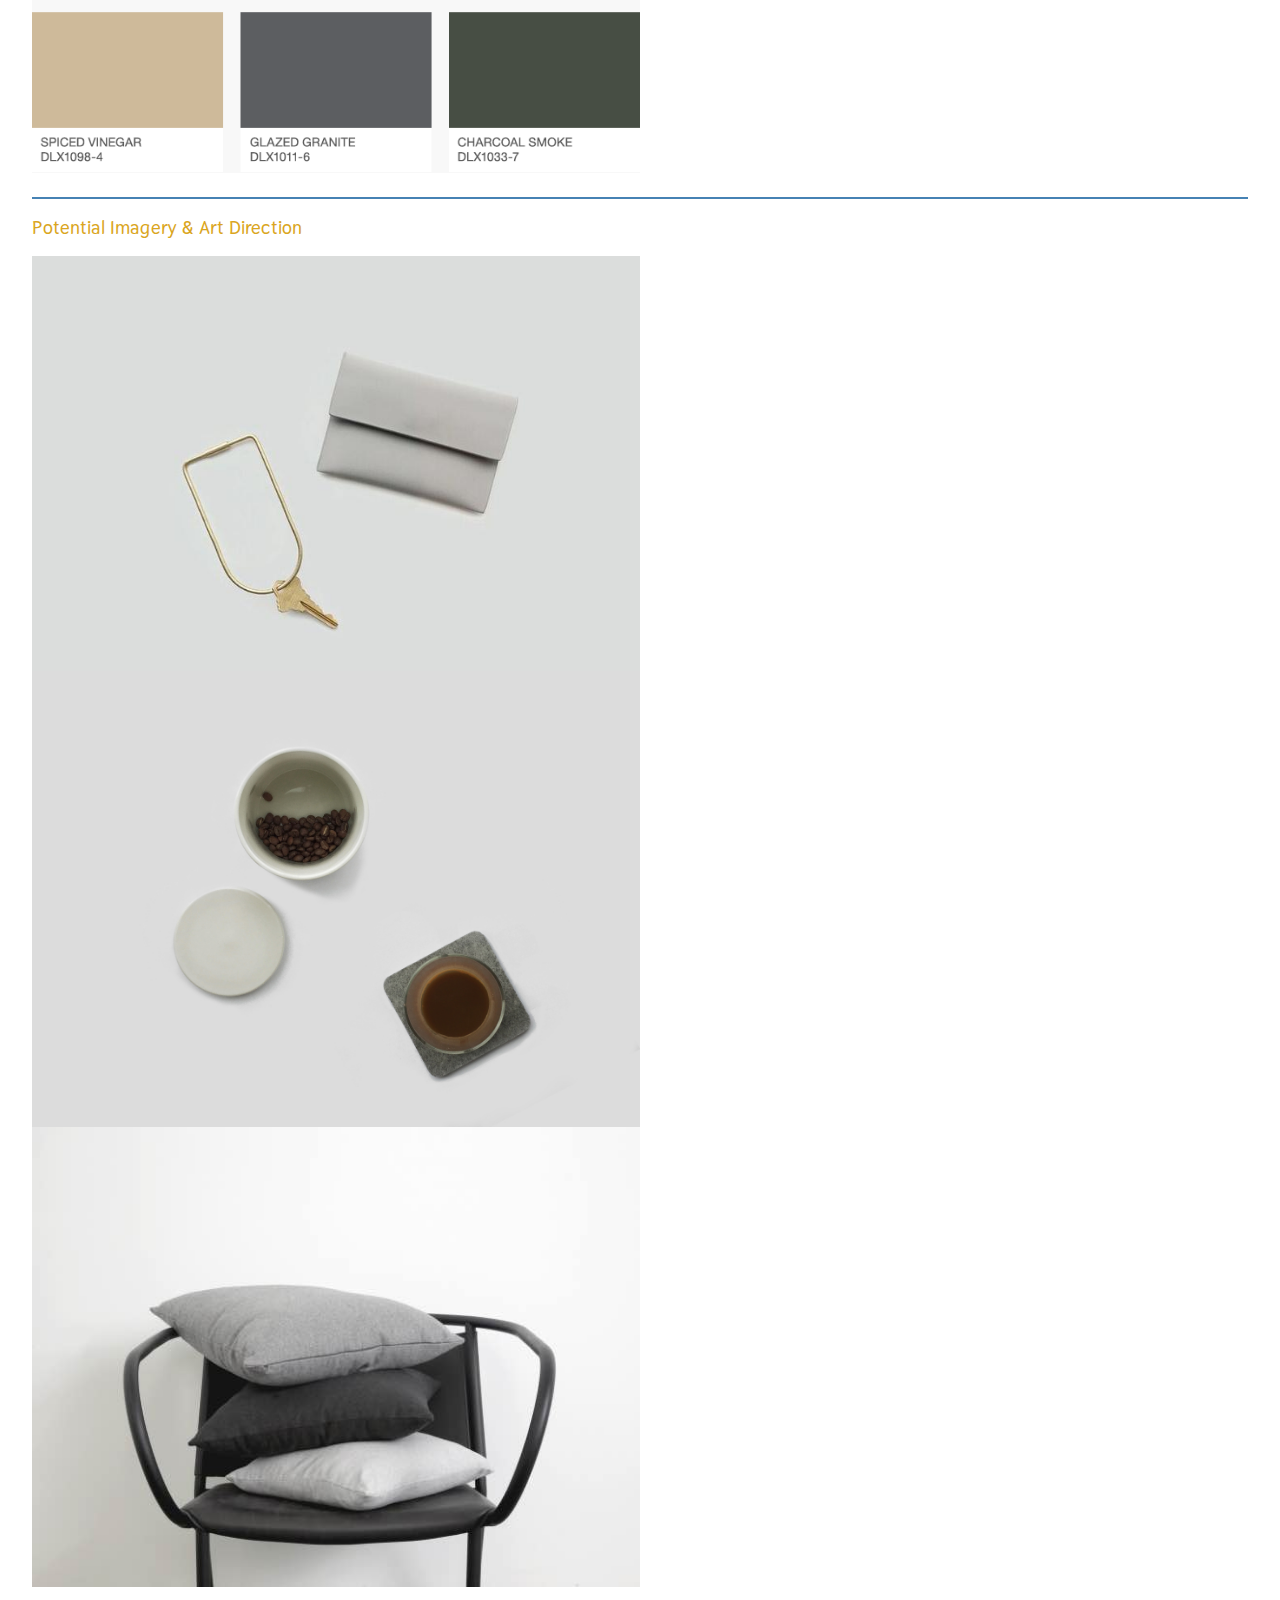
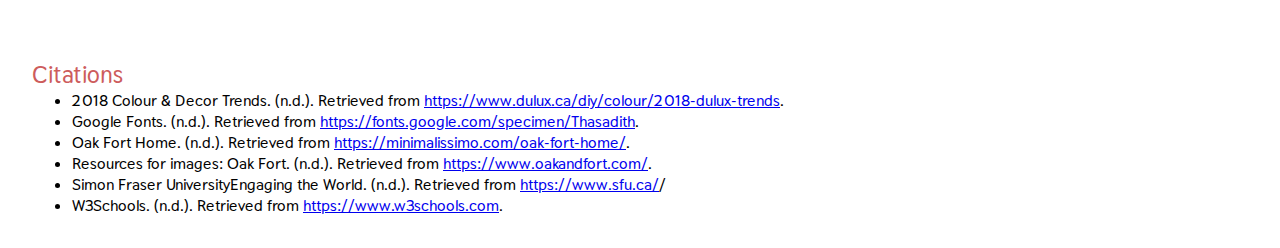
==== commit db41bf5a: "delete nav" ====
--- a/index.html
+++ b/index.html
@@ -195,8 +195,7 @@
         <a href="#interactive_elements">ACCESSORIES</a>
         <a href="#interactive_elements">SHOES</a>
         <a href="#interactive_elements">FEATURED</a>
-        <a href="product.html">Product Listing Template</a>
-        <a href="checkout.html">Checkout Template</a>
+      
       </nav>
     </section>
 
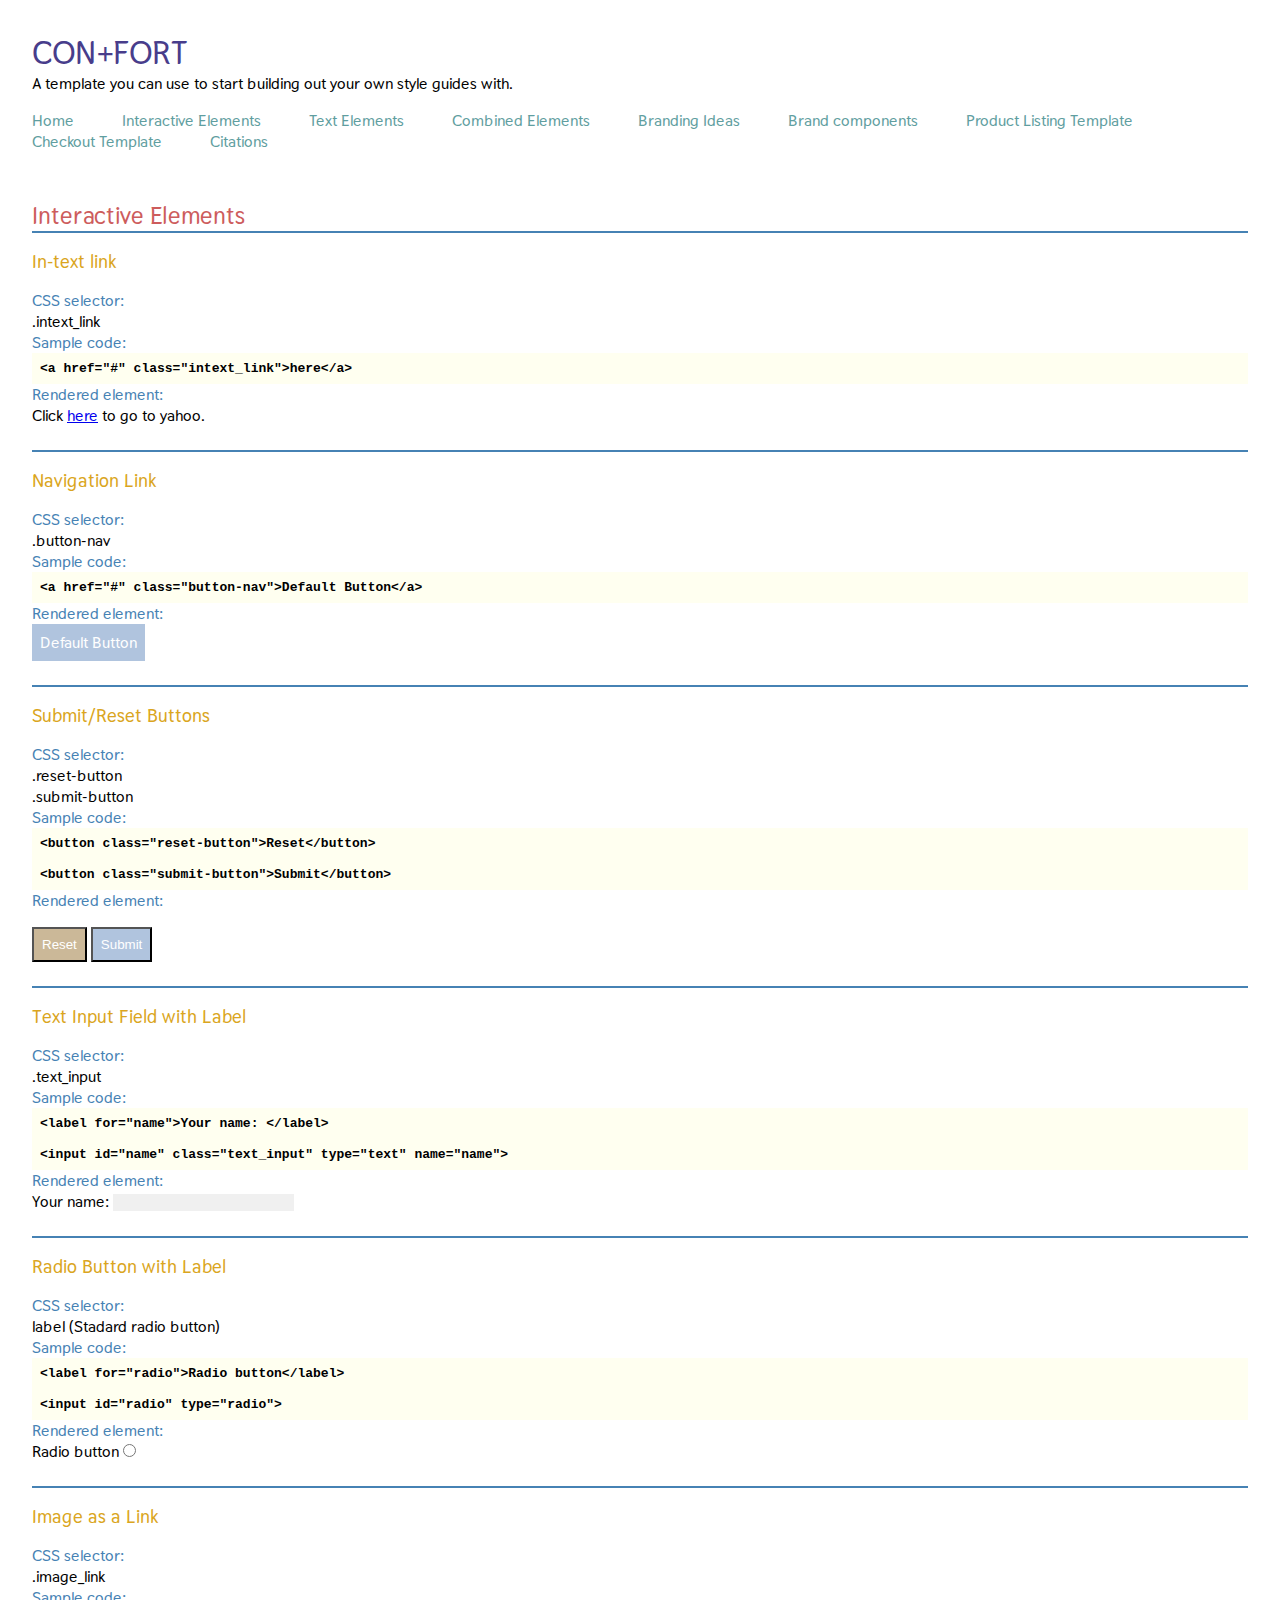
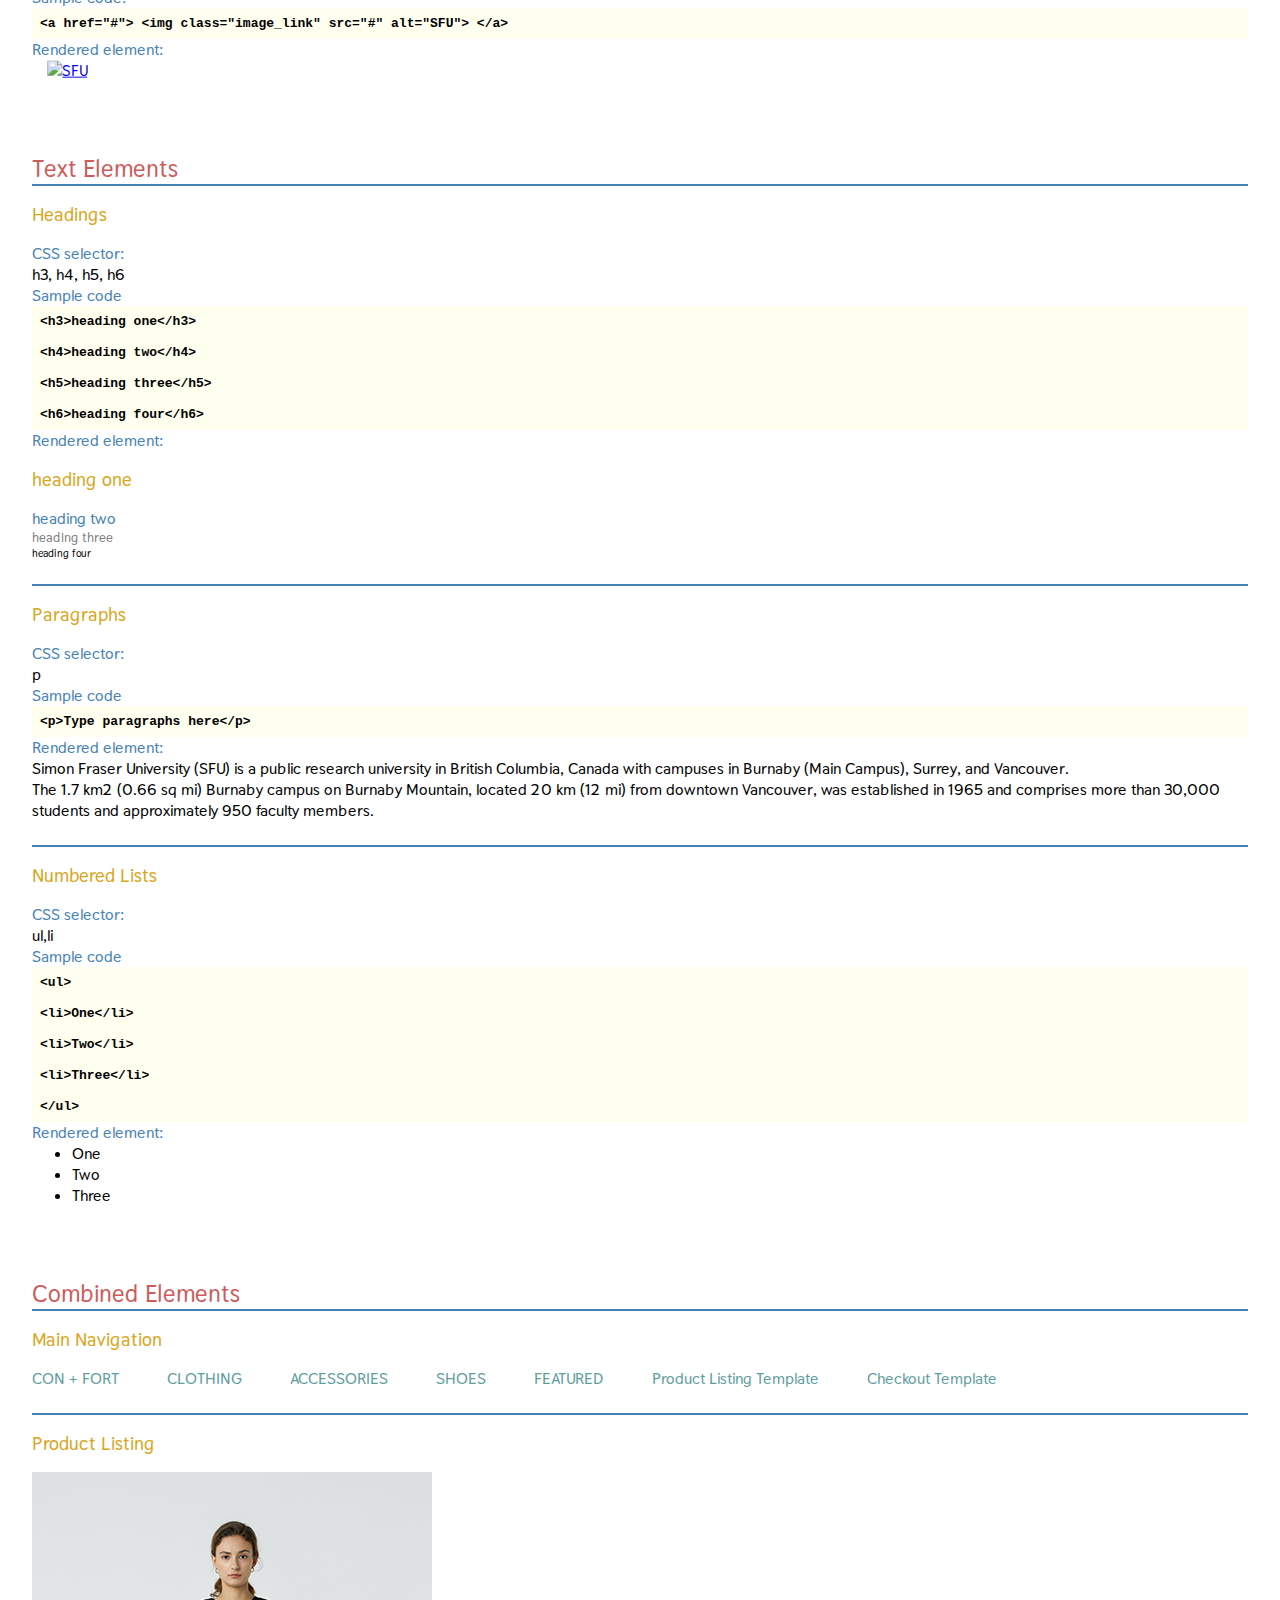
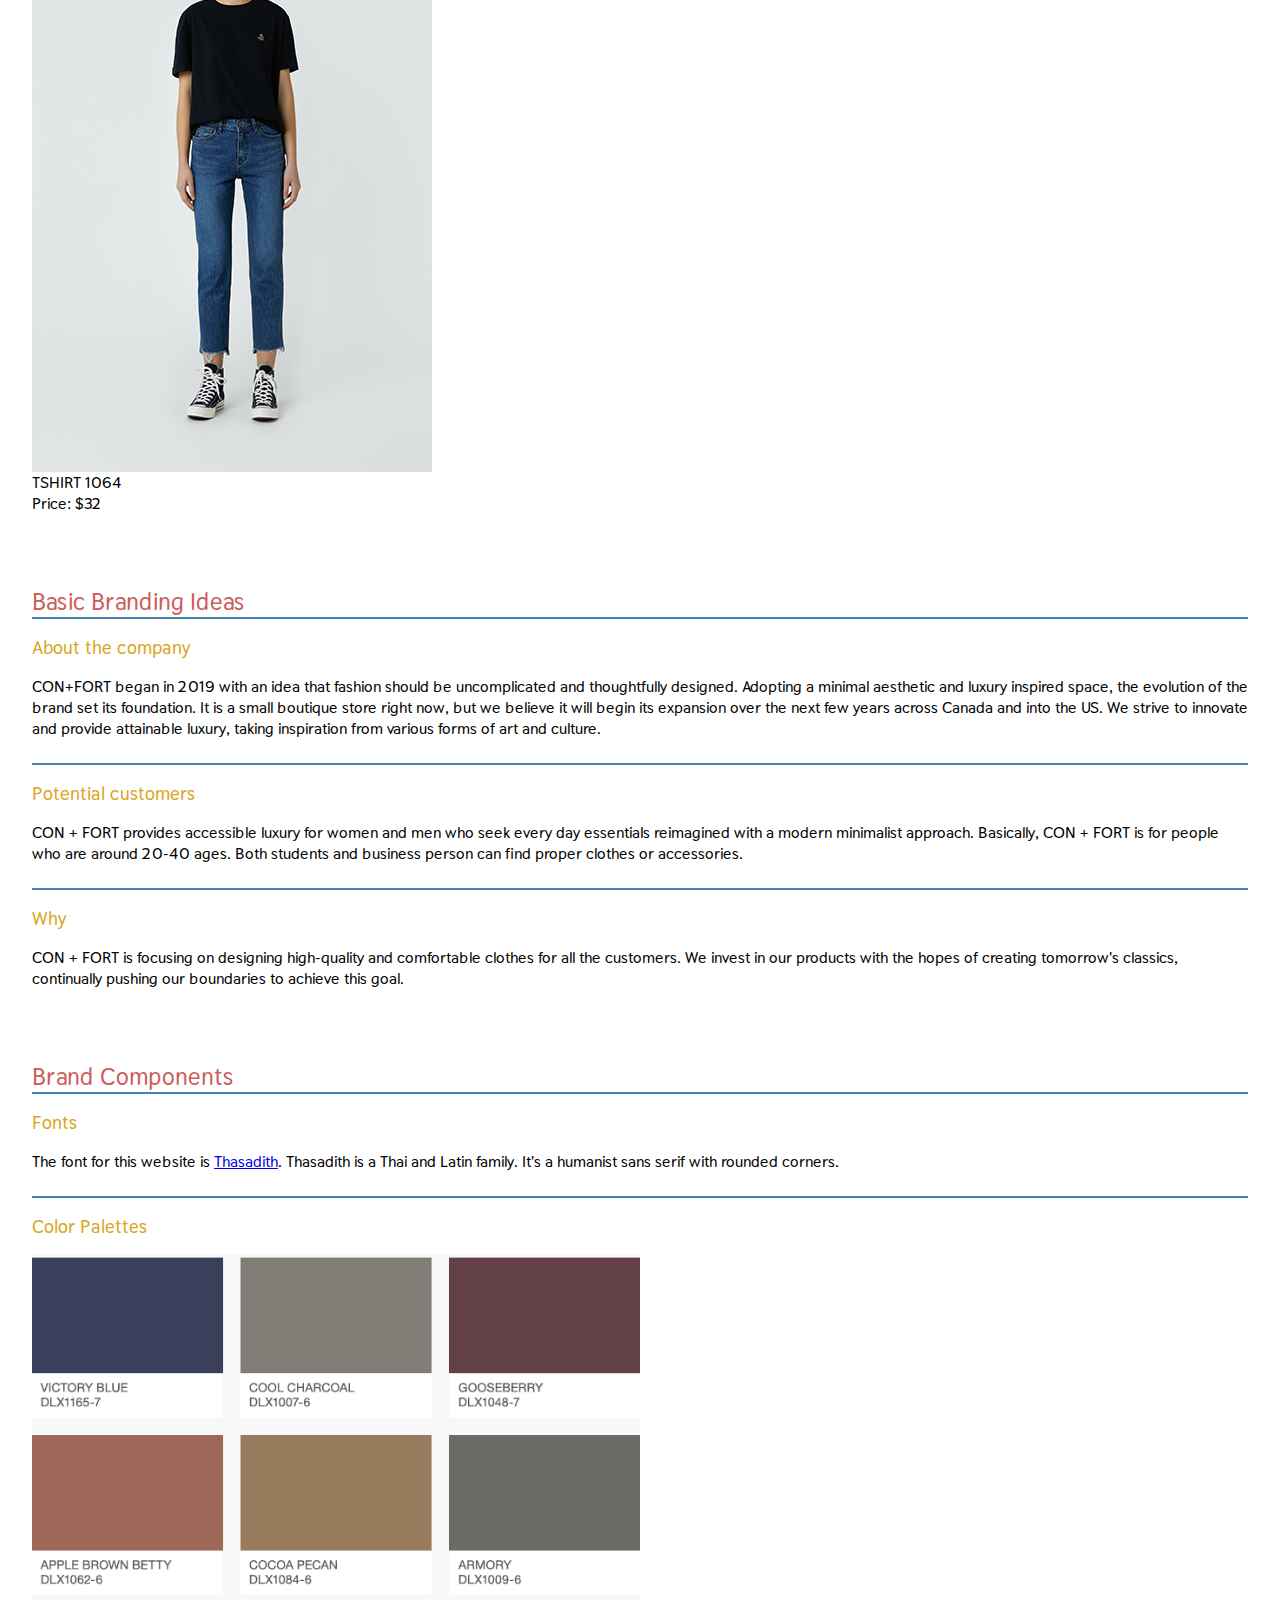
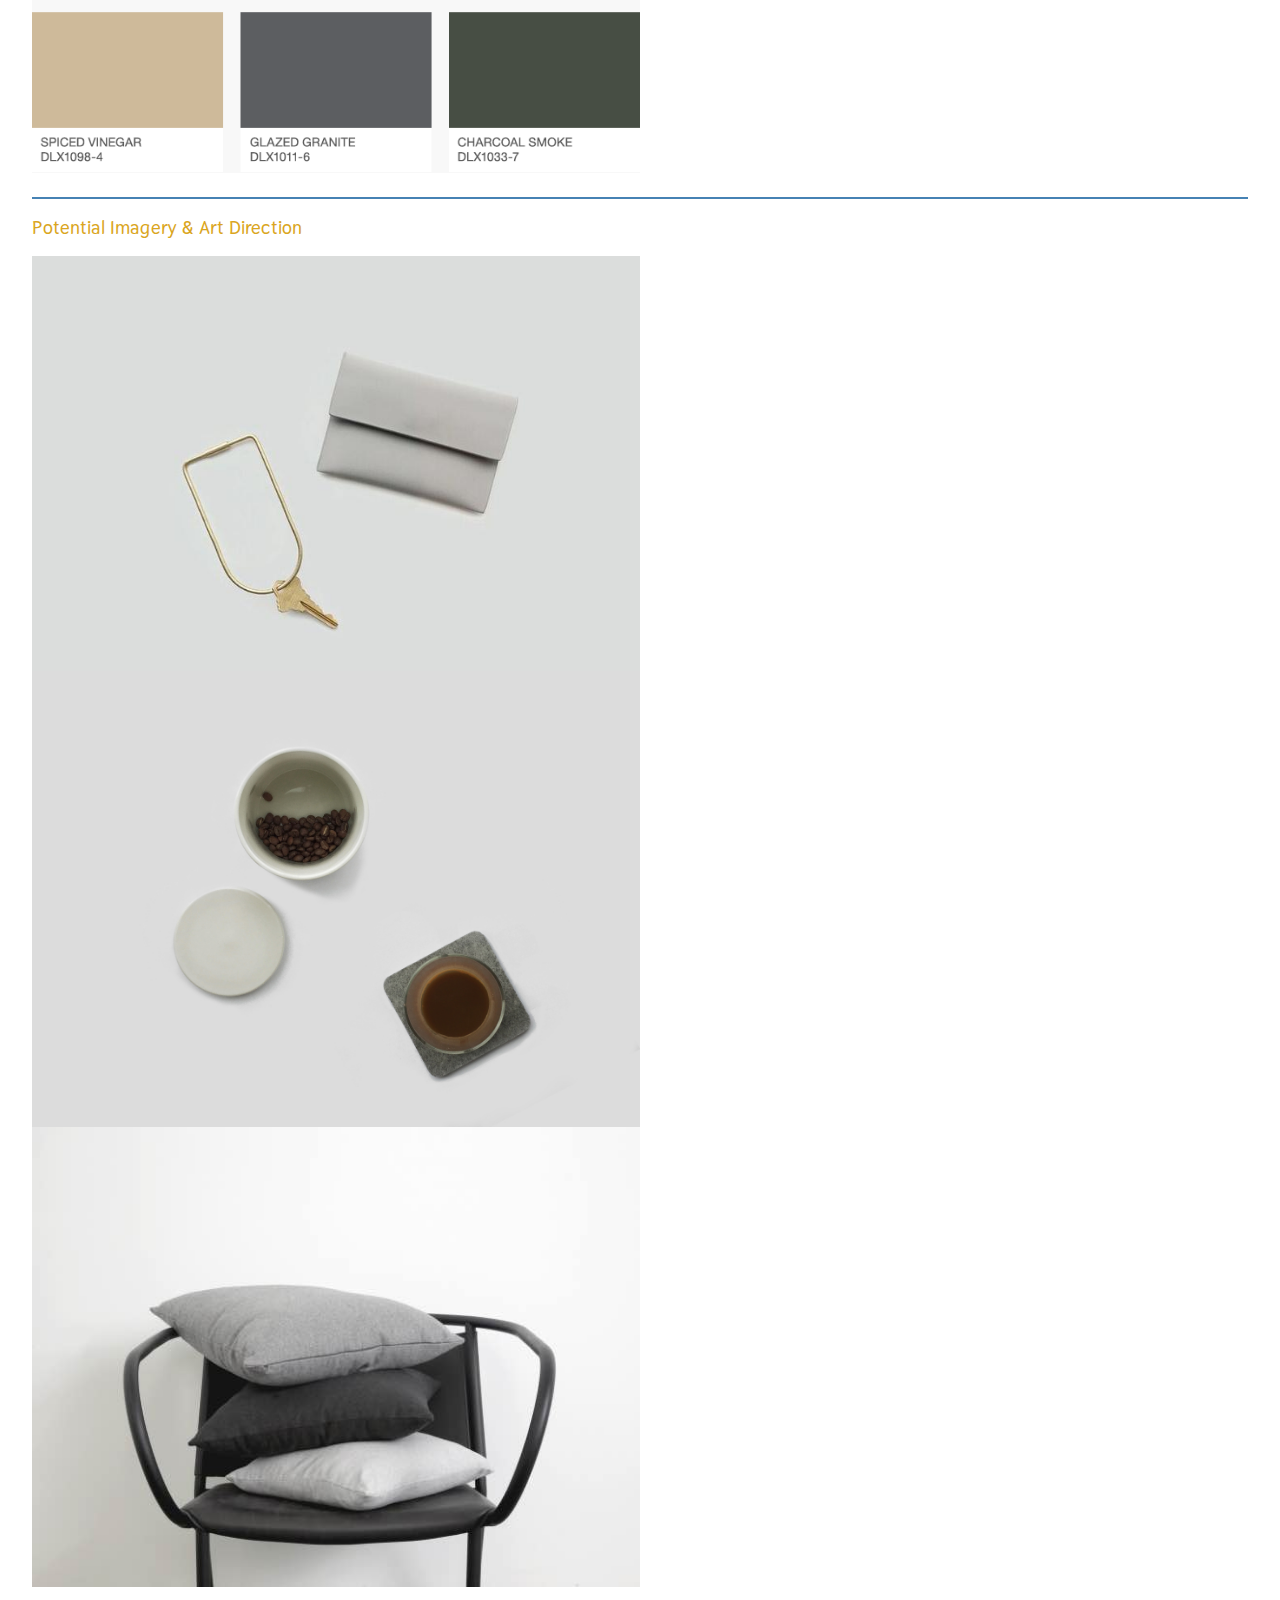
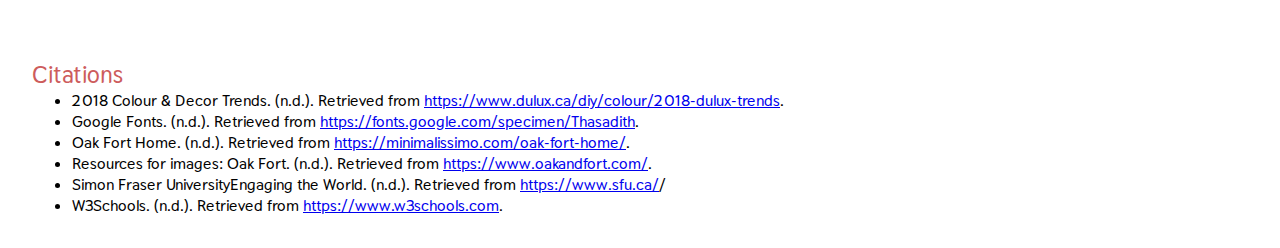
==== commit f1f1e8ec: "add nav" ====
--- a/index.html
+++ b/index.html
@@ -195,7 +195,8 @@
         <a href="#interactive_elements">ACCESSORIES</a>
         <a href="#interactive_elements">SHOES</a>
         <a href="#interactive_elements">FEATURED</a>
-      
+        <a href="product.html">Product Listing Template</a>
+        <a href="checkout.html">Checkout Template</a>
       </nav>
     </section>
 
